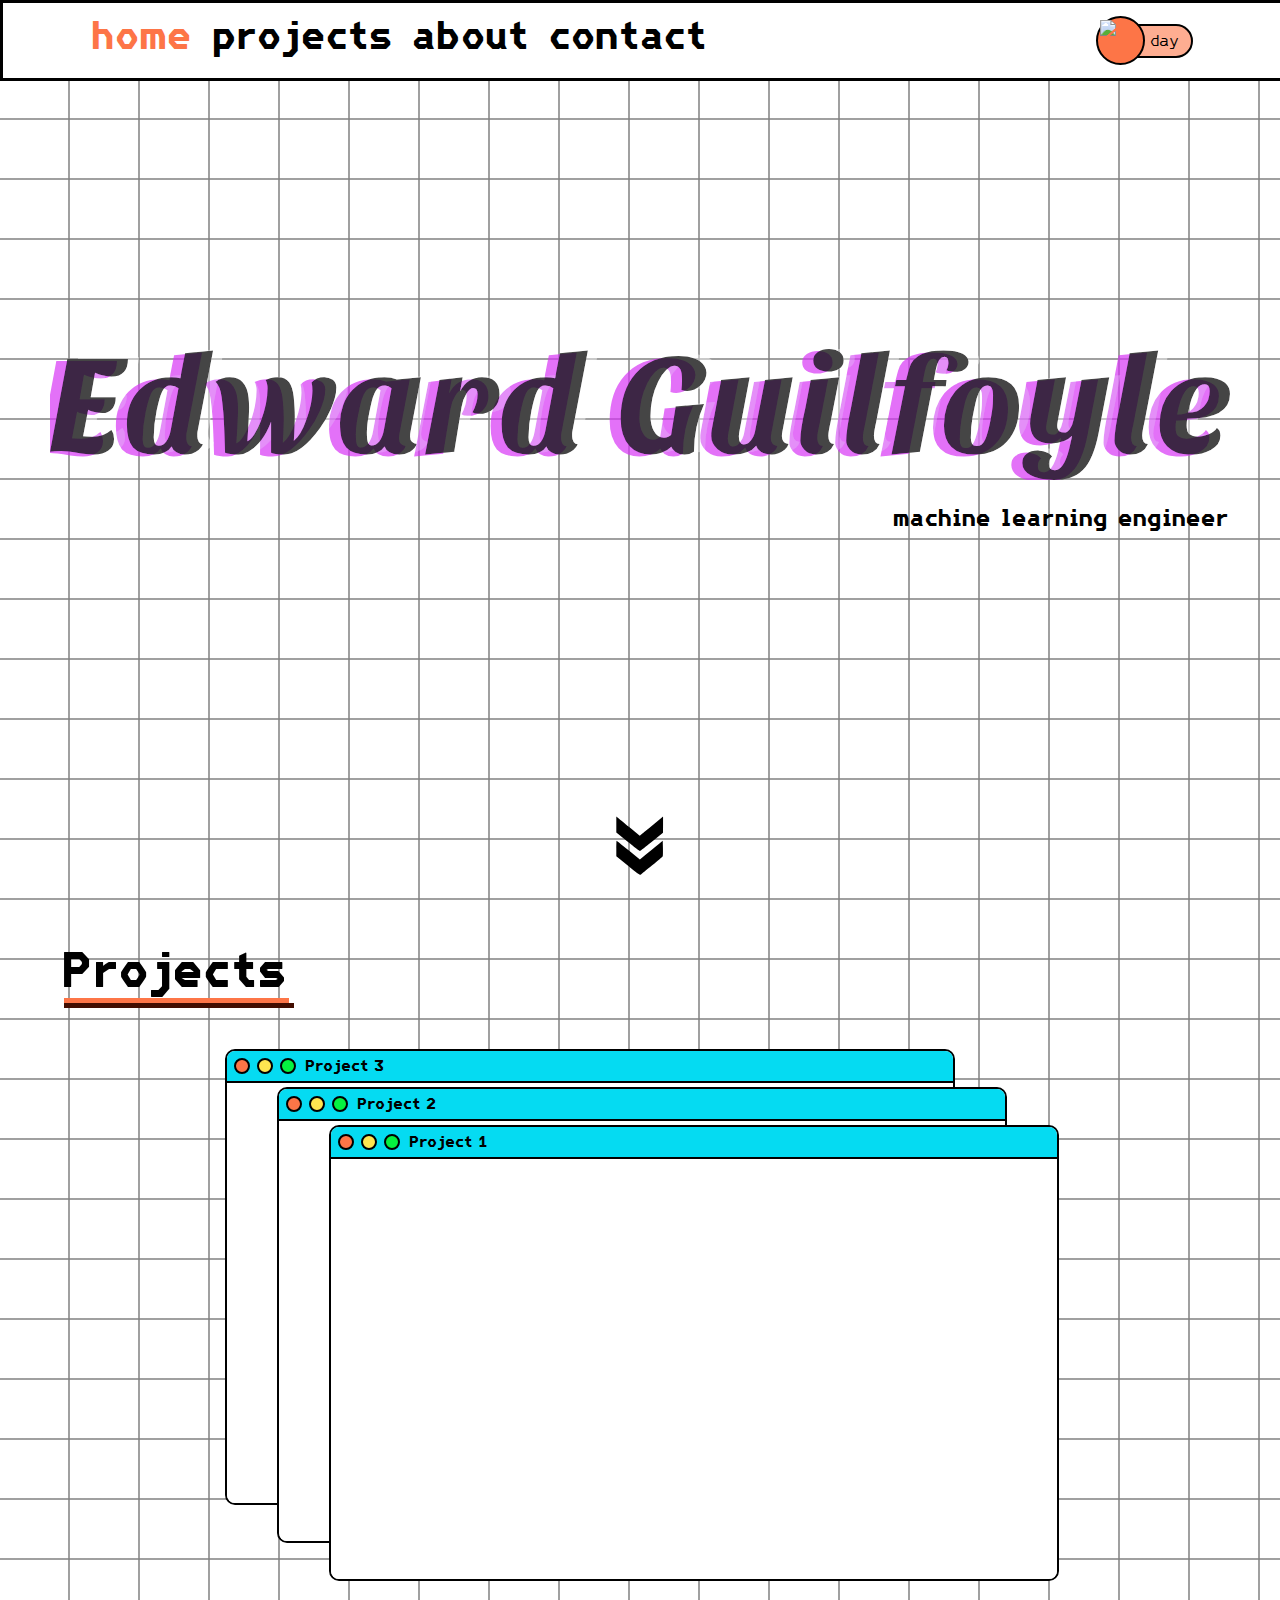
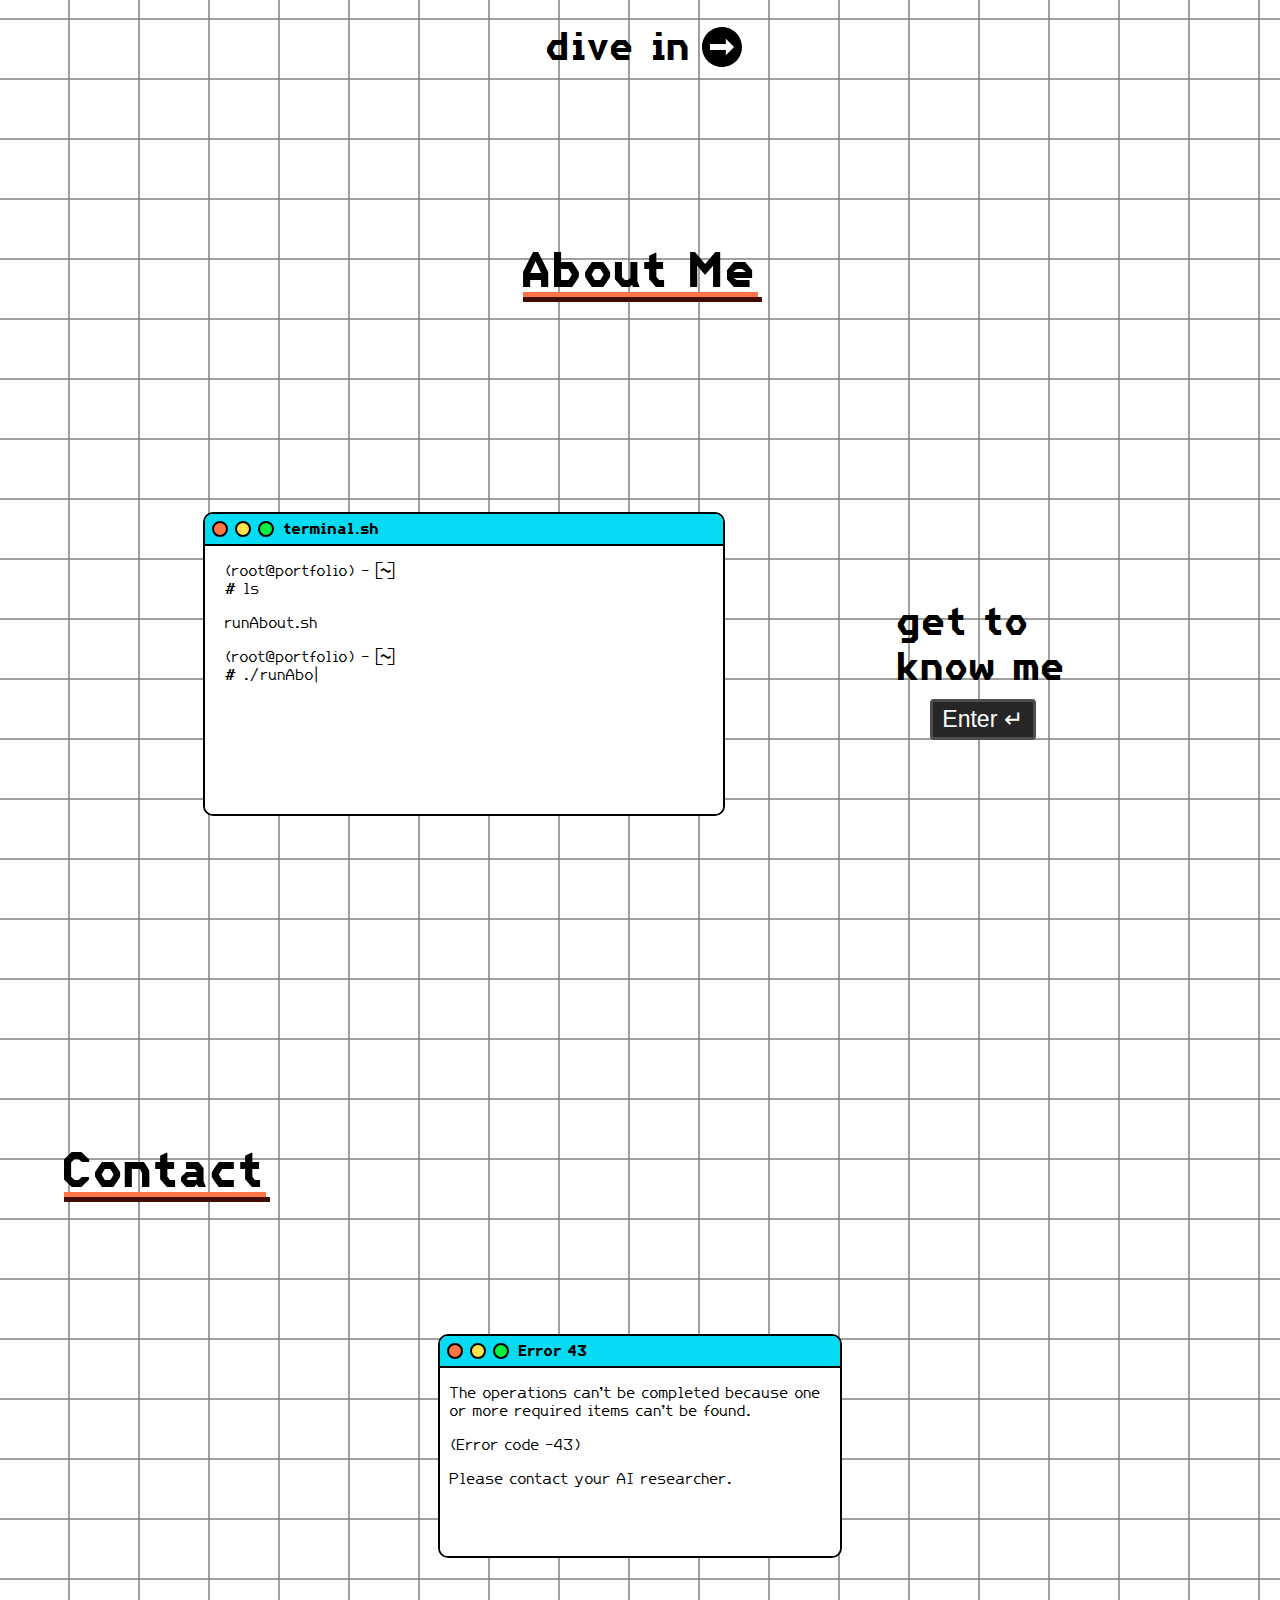
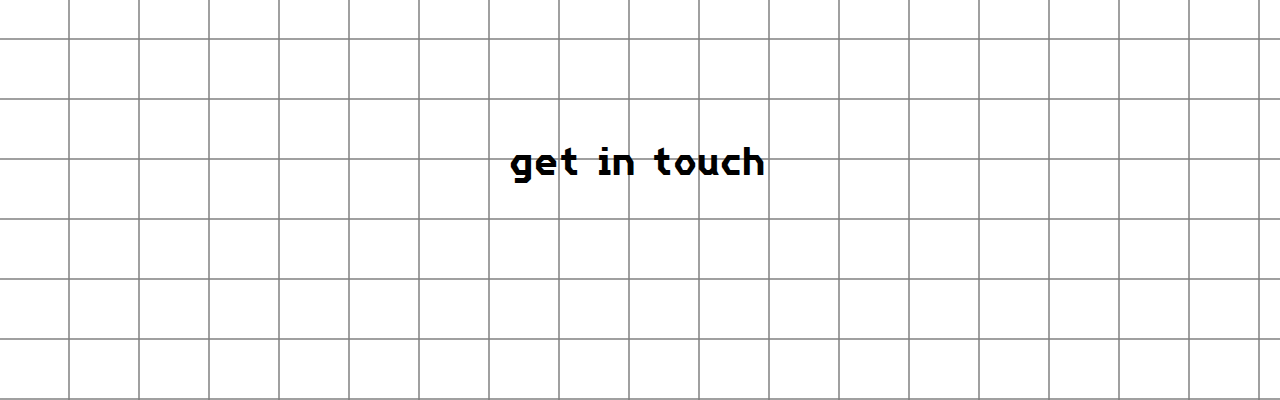
==== index.html @ 748ae781 "Large commit. Finished home page, including the projects, about and contact sections. Added JS scrip" ====
<!DOCTYPE html>
<html>
<head>
    <meta charset="utf-8">
    <title>Responsive Navbar</title>
    <link rel="stylesheet" href="css/style.css">
    <script src="js/script.js"></script> 
</head>
<body onload="passiveAnimations()">
    <!-- Navbar -->
    <nav>
        <div class="nav-fixed">
            <!-- Hamburger menu and hidden checkbox for toggling nav-links -->
            <input type="checkbox" id="nav-toggle" hidden>
            <label for="nav-toggle" class="burger">
                <span class="burger-line"></span>
                <span class="burger-line"></span>
                <span class="burger-line"></span>
            </label>
            <!-- Navigation links -->
            <div class="nav-links"> 
                <div>
                    <a class="nav-link active" href="index.html">home</a>
                    <div class="underline">
                        <div></div>
                        <div></div>
                    </div>
                </div>
                <div>
                    <a class="nav-link" href="projects.html">projects</a>
                    <div class="underline">
                        <div></div>
                        <div></div>
                    </div>
                </div>
                <div>
                    <a class="nav-link" href="about.html">about</a>
                    <div class="underline">
                        <div></div>
                        <div></div>
                    </div>
                </div>
                <div>
                    <a class="nav-link" href="contact.html">contact</a>
                    <div class="underline">
                        <div></div>
                        <div></div>
                    </div>
                </div>
            </div>
            <!-- Night mode button -->
            <div id="nav-nightmode">
                <div class="slider">
                    <div class="ball" onclick="slideBall()">
                        <img src="images/sun.png" width="40px"/>
                        <img class="hidden" src="images/moon.png" width="40px"/>
                    </div>
                    <div>
                        <p>day</p>
                    </div>
                  </div>
            </div>
        </div>
    </nav>
    <!-- Header -->
    <header class="vh100 flex v-center h-center">
        <div id="logo-slogan">
            <picture>
                <img src="images/edward-header.svg" />
            </picture>
            <h2>machine learning engineer</h2>
        </div>
        <div id="arrow-down">
            <svg version="1.0" xmlns="http://www.w3.org/2000/svg" width="75.000000pt" height="95.000000pt" viewBox="0 0 75.000000 95.000000"preserveAspectRatio="xMidYMid meet"> <g transform="translate(0.000000,95.000000) scale(0.100000,-0.100000)"
            fill="currentColor" stroke="none"> <path d="M0 816 l0 -126 181 -147 c100 -82 187 -148 194 -147 6 1 91 66 188 145 l176 144 1 128 0 128 -137 -114 c-76 -62 -159 -130 -185 -151 l-47 -37 -138 113 c-76 62 -159 131 -185 152 l-48 38 0 -126z"/> <path d="M0 437 l0 -123 186 -152 c165 -135 189 -151 203 -139 9 8 89 74 179 147 90 73 166 138 168 144 3 7 3 64 2 128 l-3 116 -81 -66 c-45 -37 -127 -104 -181 -149 l-100 -81 -183 149 c-100 82 -184 149 -186 149 -2 0 -4 -55 -4 -123z"/> </g>
            </svg>
        </div>
    </header>
    <!-- Main content -->
    <main>
        <section class="vh100 flex v-center h-center" id="home-projects">
            <div class="section-container">
                <div class="section-header">
                    <h2>Projects
                        <div class="underline">
                            <div></div>
                            <div></div>
                        </div>
                    </h2>
                </div>
                <div class="section-body">
                    <div class="windows-stacked">
                        <div class="mac-window" onclick="bringToFront(0)">
                            <div class="mac-header">
                                <div class="ball" onclick="closeWindow(event)"></div>
                                <div class="ball"></div>
                                <div class="ball"></div>
                                <p>Project 3</p>
                            </div>
                            <div class="mac-body">
                                
                            </div>
                        </div>
                        <div class="mac-window" onclick="bringToFront(1)">
                            <div class="mac-header">
                                <div class="ball" onclick="closeWindow(event)"></div>
                                <div class="ball"></div>
                                <div class="ball"></div>
                                <p>Project 2</p>
                            </div>
                            <div class="mac-body">
                                
                            </div>
                        </div>
                        <div class="mac-window" onclick="bringToFront(2)">
                            <div class="mac-header">
                                <div class="ball" onclick="closeWindow(event)"></div>
                                <div class="ball"></div>
                                <div class="ball"></div>
                                <p>Project 1</p>
                            </div>
                            <div class="mac-body">
                                
                            </div>
                        </div>
                    </div>
                    <a href="projects.html" class="plain-link">
                        <div class="text-button">
                            <h2>dive in</h2>
                            <svg fill="currentColor" version="1.1" id="Capa_1" xmlns="http://www.w3.org/2000/svg" xmlns:xlink="http://www.w3.org/1999/xlink" viewBox="0 0 93.934 93.934" xml:space="preserve"><g id="SVGRepo_bgCarrier" stroke-width="0"></g><g id="SVGRepo_tracerCarrier" stroke-linecap="round" stroke-linejoin="round"></g><g id="SVGRepo_iconCarrier"> <g> <path d="M46.967,0C21.029,0,0,21.028,0,46.967c0,25.939,21.029,46.967,46.967,46.967c25.939,0,46.967-21.027,46.967-46.967 C93.934,21.027,72.906,0,46.967,0z M55.953,66.295V54.3H18.652V39.634h37.303V27.639l19.326,19.328L55.953,66.295z"></path> </g> </g></svg>
                        </div>
                    </a>
                </div>
            </div>
        </section>
        <section class="vh100 flex v-center h-center" id="home-about">
            <div class="section-container">
                <div class="section-header">
                    <h2>About Me
                        <div class="underline">
                            <div></div>
                            <div></div>
                        </div>
                    </h2>
                </div>
                <div class="section-body">
                    <div class="mac-window">
                        <div class="mac-header">
                            <div class="ball"></div>
                            <div class="ball"></div>
                            <div class="ball"></div>
                            <p>terminal.sh</p>
                        </div>
                        <div class="mac-body">
                            <div>
                                <p>(root@portfolio) - [~]<br/># ls</p>
                                <p>runAbout.sh</p>
                                <p class="edit">(root@portfolio) - [~]<br/># ./runAbout.sh</p>
                            </div>
                        </div>
                    </div>
                    <a href="about.html" class="plain-link">
                    <div class="text-button">
                        <h2>get to <br/>know me</h2>
                        <div class="enter-button">
                            <p>Enter ↵</p> 
                        </div>
                    </div>
                    </a>
                </div>
            </div>
        </section>
        <section class="vh100 flex v-center h-center" id="home-contact">
            <div class="section-container">
                <div class="section-header">
                    <h2>Contact
                        <div class="underline">
                            <div></div>
                            <div></div>
                        </div>
                    </h2>
                </div>
                <div class="section-body">
                    <div class="mac-window">
                        <div class="mac-header">
                            <div class="ball"></div>
                            <div class="ball"></div>
                            <div class="ball"></div>
                            <p>Error 43</p>
                        </div>
                        <div class="mac-body">
                            <div>
                                <p>The operations can't be completed because one or more required items can't be found.</p>
                                <p>(Error code -43)</p>
                                <p>Please contact your AI researcher.</p>
                            </div>
                        </div>
                    </div>
                    <a href="contact.html" class="plain-link">
                        <div class="text-button">
                            <h2>get in touch</h2>
                        </div>
                    </a>
                </div>
            </div>
        </section>
    </main>
</body>
</html>
---- css/style.css ----
/* General styles */
@font-face {
    font-family: "lift-mono";
    src: url(fonts/lift_mono_regular.woff) format('woff');
    font-weight: normal;
}

@font-face {
    font-family: "lift-mono";
    src: url(fonts/lift_mono_bold.woff) format('woff');
    font-weight: bold;
}

@font-face {
    font-family: "lift-mono";
    src: url(fonts/lift_mono_light.woff) format('woff');
    font-weight: lighter;
}

:root {
    --primary-orange: #FD7547;
    --secondary-orange: #FEAD91;
    --primary-black: black;
    --primary-white: white;
    --primary-grey: #808080bf;
    --primary-purple: #420D00;

    --text-highlight: rgba(255, 255, 0, 0.639);
    --header-slogan: var(--primary-black);


}

body {
    background-color: var(--primary-white);
    color: var(--primary-black);
    font-family: "lift-mono", monospace;
    background-size: 70px 60px;
    background-image:
        linear-gradient(to left, var(--primary-grey) 2px, transparent 2px),
        linear-gradient(to top, var(--primary-grey) 2px, transparent 2px);
    margin: 0;
}

h1, a {
    font-weight: bold;
}

p {
    font-weight: normal;
}


/* Navbar styles */
nav {
    display: flex;
    align-items: center;
    position: fixed;
    padding: 5px 0px 5px 0px;
    top: 0;
    width: 100%;
    background-color: var(--primary-white);
    z-index: 999;
    border-style: solid;
    transition: top 0.8s ease-in-out;
}

.nav-fixed {
    display: flex;
    justify-content: space-between;
    align-items: center;
    width: 100%;
    max-width: 1200px;
    padding-right: 50px;
    padding-left: 50px;
    min-height: 65px;
    margin: 0 auto;
    box-sizing: border-box; /* Add this line */
}

.nav-links {
    display: flex;
    align-items: center;
}

nav a {
    text-decoration: none;
    font-size: 40px;
    color: var(--primary-black);
}

.nav-link:link {
    padding-right: 20px;
}

.nav-link.active {
    color: var(--primary-orange);
}

.underline {
    width: 0%;
    transition: all 0.4s ease-in-out;
}

.nav-link:hover + .underline {
    width: 80%;
}

.section-header .underline {
    width: 80%;
}

.underline :first-child {
    position: relative;
    top: -6px;
    width: 100%;
    background-color: var(--primary-orange);
    height: 5px;
}

.underline :last-child {
    position: relative;
    width: 102%;
    top: -6px;
    background-color: #420D00;
    height: 5px;
}

/* Hamburger menu styles */
.burger {
    display: none;
    cursor: pointer;
    width: 40px;
    height: 30px;
    position: relative;
}

.burger-line {
    position: absolute;
    border-radius: 4px;
    width: 100%;
    height: 5px;
    background-color: var(--primary-orange);
    transition: all 0.3s;
}

.burger-line:nth-child(1) {
    top: 0;
}

.burger-line:nth-child(2) {
    top: 50%;
    transform: translateY(-50%);
}

.burger-line:nth-child(3) {
    bottom: 0;
}

#nav-toggle:checked ~ .burger .burger-line:nth-child(1) {
    transform: translateY(14px) rotate(45deg);
}

#nav-toggle:checked ~ .burger .burger-line:nth-child(2) {
    opacity: 0;
}

#nav-toggle:checked ~ .burger .burger-line:nth-child(3) {
    transform: translateY(-10px) rotate(-45deg);
}


/* Night mode button */ 

.slider {
    display: flex;
    align-items: center;
    width: 90px;
    height: 30px;
    background-color: var(--secondary-orange);
    border-radius: 40px;
    position: relative;
    border: 2px solid var(--primary-black);
}

.slider p {
    padding-left: 50px;
    transition: all 0.3s ease-in-out;
}

.slider.nightmode p {
    padding-left: 5px;
}
  
.ball {
    width: 12px;
    height: 12px;
    border-radius: 50%;
    background-color: var(--primary-orange);
    border: 2px solid var(--primary-black);
}

.slider .ball {
    width: 45px;
    height: 45px;
    position: absolute;
    cursor: pointer;
    left: -5px;
    transition: all 0.3s ease-in-out;
}

.ball img {
    position: absolute;
    top: 2px;
    left: 2px;
    opacity: 1;
    transition: opacity .3s linear;
}

.ball img.hidden {
    opacity: 0;
}

/* Home Header styles */
header {
    position: relative;
}

header #logo-slogan {
    padding-left: 50px;
    padding-right: 50px;
    width: 100%;
    max-width: 1200px;
}

header #logo-slogan h2 {
    text-align: right;
    color: var(--header-slogan);
}

#arrow-down {
    position: absolute;
    bottom: 20px;
    left: 50%;
    transform: translateX(-50%);
}

#arrow-down svg {
    width: 75px; 
    height: 75px;
    color: var(--primary-black);
    transition: all 2s ease-in-out;
}

#arrow-down.grow svg {
    width: 60px; 
    height: 60px;
} 

/* Home Projects */

.section-container {
    display: flex;
    flex-direction: column;
    align-items: center;
    justify-content: flex-start;
    height: 100%;
    width: 90%;
    max-width: 1200px;  
}

.section-header {
    width: 100%;
}

.section-header .underline {
    width: 100%
}

#home-projects .underline div {
    top: 0px;
}

.section-header h2 {
    display: inline-block;
    font-size: 50px;
    color: var(--primary-black);
}

.section-body {
    display: flex;
    justify-content: center;
    align-items: center;
    width: 90%;
    height: 70%;
    max-width: 1200px;
}

#home-projects .section-body {
    flex-direction: column;
}

.windows-stacked {
    width: 100%;
    height: 100%;
}

.windows-stacked .mac-window {
    position: relative;
    opacity: 1;
}

.windows-stacked :nth-child(1) {
    z-index: 2;
    left: 10%
}

.windows-stacked :nth-child(2) {
    z-index: 3;
    top: -74%;
    left: 15%

}

.windows-stacked :nth-child(3) {
    z-index: 4;
    top: -148%;
    left: 20%
}

.mac-window {
    min-width: 250px;
    width: 70%;
    height: 80%;
    border: 2px solid var(--primary-black);
    border-radius: 10px;
    opacity: 1;
    display: flex;
    flex-direction: column;
}


.mac-header {
    display: flex;
    background-color: #05DBF2;
    border-bottom: 2px solid var(--primary-black);
    border-top-right-radius: 8px;
    border-top-left-radius: 8px;
    justify-content: start;
    align-items: center;
    height: 30px
}
  
.mac-header .ball {
    margin-left: 7px;
}

.mac-header .ball .cross {
    background-color: #FF6633;
}

.mac-header :nth-child(2) {
    background-color: #FEE550
}

.mac-header :nth-child(3) {
    background-color: #05F240;
}


.mac-header p {
    margin-left: 10px;
    font-weight: bold;
}
  
.mac-body {
    height: 100%;
    background-color: white;
    border-bottom-right-radius: 8px;
    border-bottom-left-radius: 8px;
}
  
/* Home About */
#home-about .section-header {
    text-align: center;
}

#home-about .section-body {
    justify-content: space-around;
}


#home-about .mac-window {
    width: 50%;
    min-width: 280px;
    max-height: 300px;
}

#home-about .mac-body > div {
    padding-left: 20px;
}

.text-button {
    position: relative;
    display: flex;
    flex-direction: column;
    justify-content: center;
    align-items: center;
}

.text-button::after {
    content: "";
    position: absolute;
    top: 0;
    left: 0;
    width: 0;
    height: 100%;
    background-image: linear-gradient(to right, var(--text-highlight), var(--text-highlight));
    transition: all .7s ease-in-out;
    z-index: -1;
}

.text-button:hover {
    cursor: pointer;
}
  

.text-button:hover::after  {
    width: 100%;
}
  

#home-projects .text-button {
    flex-direction: row;
}

#home-projects .text-button svg {
    width: 40px;
    height: 40px;
}

.enter-button {
    display: flex;
    font-family: 'Roboto', sans-serif;
    font-size: 23px;
    justify-content: center;
    align-items: center;
    width: 100px;
    height: 35px;
    color: var(--primary-white);
    background-color: #262626;
    border: 3px solid #4F4C4D;
    border-radius: 4px;
}

/* Home Contact */
#home-contact .section-header {
    text-align: left;
}

#home-contact .section-body {
    display: flex;
    flex-direction: column;
    justify-content: space-around;
}

#home-contact .mac-window {
    width: 50%;
    max-width: 400px;
    min-width: 280px;
    max-height: 220px;
}

#home-contact .mac-body {
    padding-left: 10px;
}

.section-body h2 {
    font-size: 40px;
    margin: 10px;
}

/* About Page */
#about {
    min-height: 80vh;
    margin-top: 81px;
}

#about .windows-stacked {
    display: flex;
    flex-direction: column;
    align-items: center;
    justify-content: center;
    position: relative;
}

#about-window {
    position: absolute;
    top: 0;
    min-height: fit-content;
    height: fit-content;
}

#about-window .mac-body {
    min-height: fit-content;
    padding: 10px;
}

#terminal-window {
    top: 5%;
    left: 0;
    position: absolute;
    max-height: 70%;
    max-width: 400px;
    min-width: 280px;
    max-height: 220px;
}

#about-quote {
    border: 2px solid var(--primary-black);
    text-align: left;

    margin-left: 10px;
    padding-left: 10px;
    padding-right: 10px;
}

#about-window .mac-body :first-child p {
    margin-left: 10px;
}


#terminal-window .mac-body {
    padding-left: 10px;
}


/* Utility classes */
.vh100 {
    height: 100vh;
}

.v-center {
    align-items: center;
}

.h-center {
    justify-content: center;
}

.flex {
    display: flex;
}

.hidden {
    opacity: 0;
}

.plain-link {
    text-decoration: none;
    color: inherit;
}

.row {
    display: flex;
    flex-direction: row;
    justify-content: center;
    align-items: center;
}

@media (max-width: 804px) {

    .nav-fixed {
        padding-left: 30px;
        padding-right: 30px;
    }

    .nav-links {
        display: flex;
        flex-direction: column;
        align-items: start;
        position: absolute;
        padding-left: 30px;
        top: 100%;
        left: -3px;
        width: 100%;
        background-color: var(--primary-white);
        z-index: 1000;
        box-sizing: border-box;
        max-height: 0; 
        overflow: hidden;
        transition: max-height .3s ease-in-out;
        border-left: 3px solid var(--primary-black);
        border-bottom: 3px solid var(--primary-black);
    }

    #about-window .row {
        flex-direction: column;
    }

    #about-window .mac-body :nth-child(2) {
        flex-direction: column-reverse;
    }

    .burger {
        display: flex;
        align-items: center;
    }

    #nav-toggle:checked ~ .nav-links {
        max-height: 240px;
    }

}


@media (max-width: 500px) {

    #terminal-window {
        opacity: 0;
    }

    #home-about .section-body {
      flex-direction: column;
    }    

    .third {
      flex-grow:0;
      flex-basis:50%;
    }

    .windows-stacked :nth-child(1) {
        left: 5%
    }
    
    .windows-stacked :nth-child(2) {
        left: 10%
    
    }
    
    .windows-stacked :nth-child(3) {
        left: 15%
    }
    
}

@media (max-width: 350px) {

    .nav-fixed {
        padding-left: 5px;
        padding-right: 5px;
    }

    .nav-links {
        padding-left: 5px;
    }

    .windows-stacked :nth-child(1) {
        left: 0%
    }
    
    .windows-stacked :nth-child(2) {
        left: 3%
    
    }
    
    .windows-stacked :nth-child(3) {
        left: 5%
    }
}
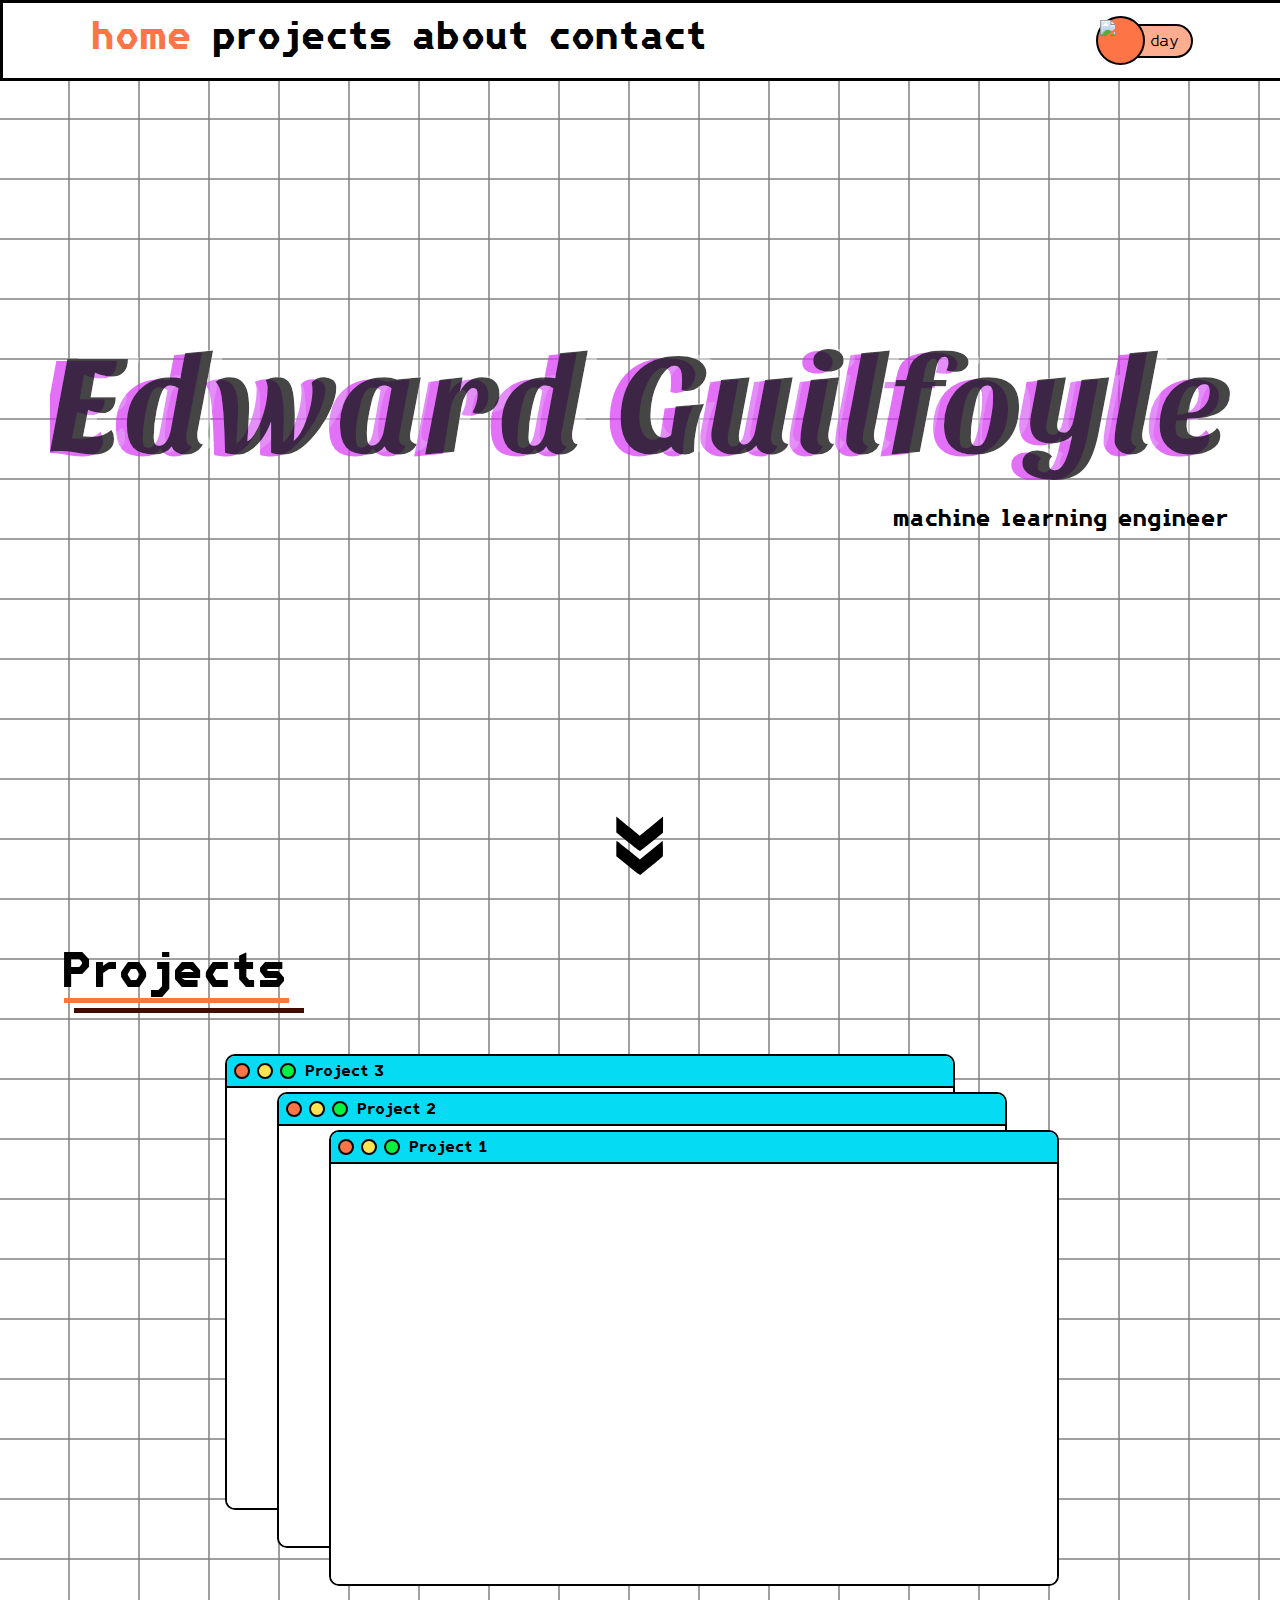
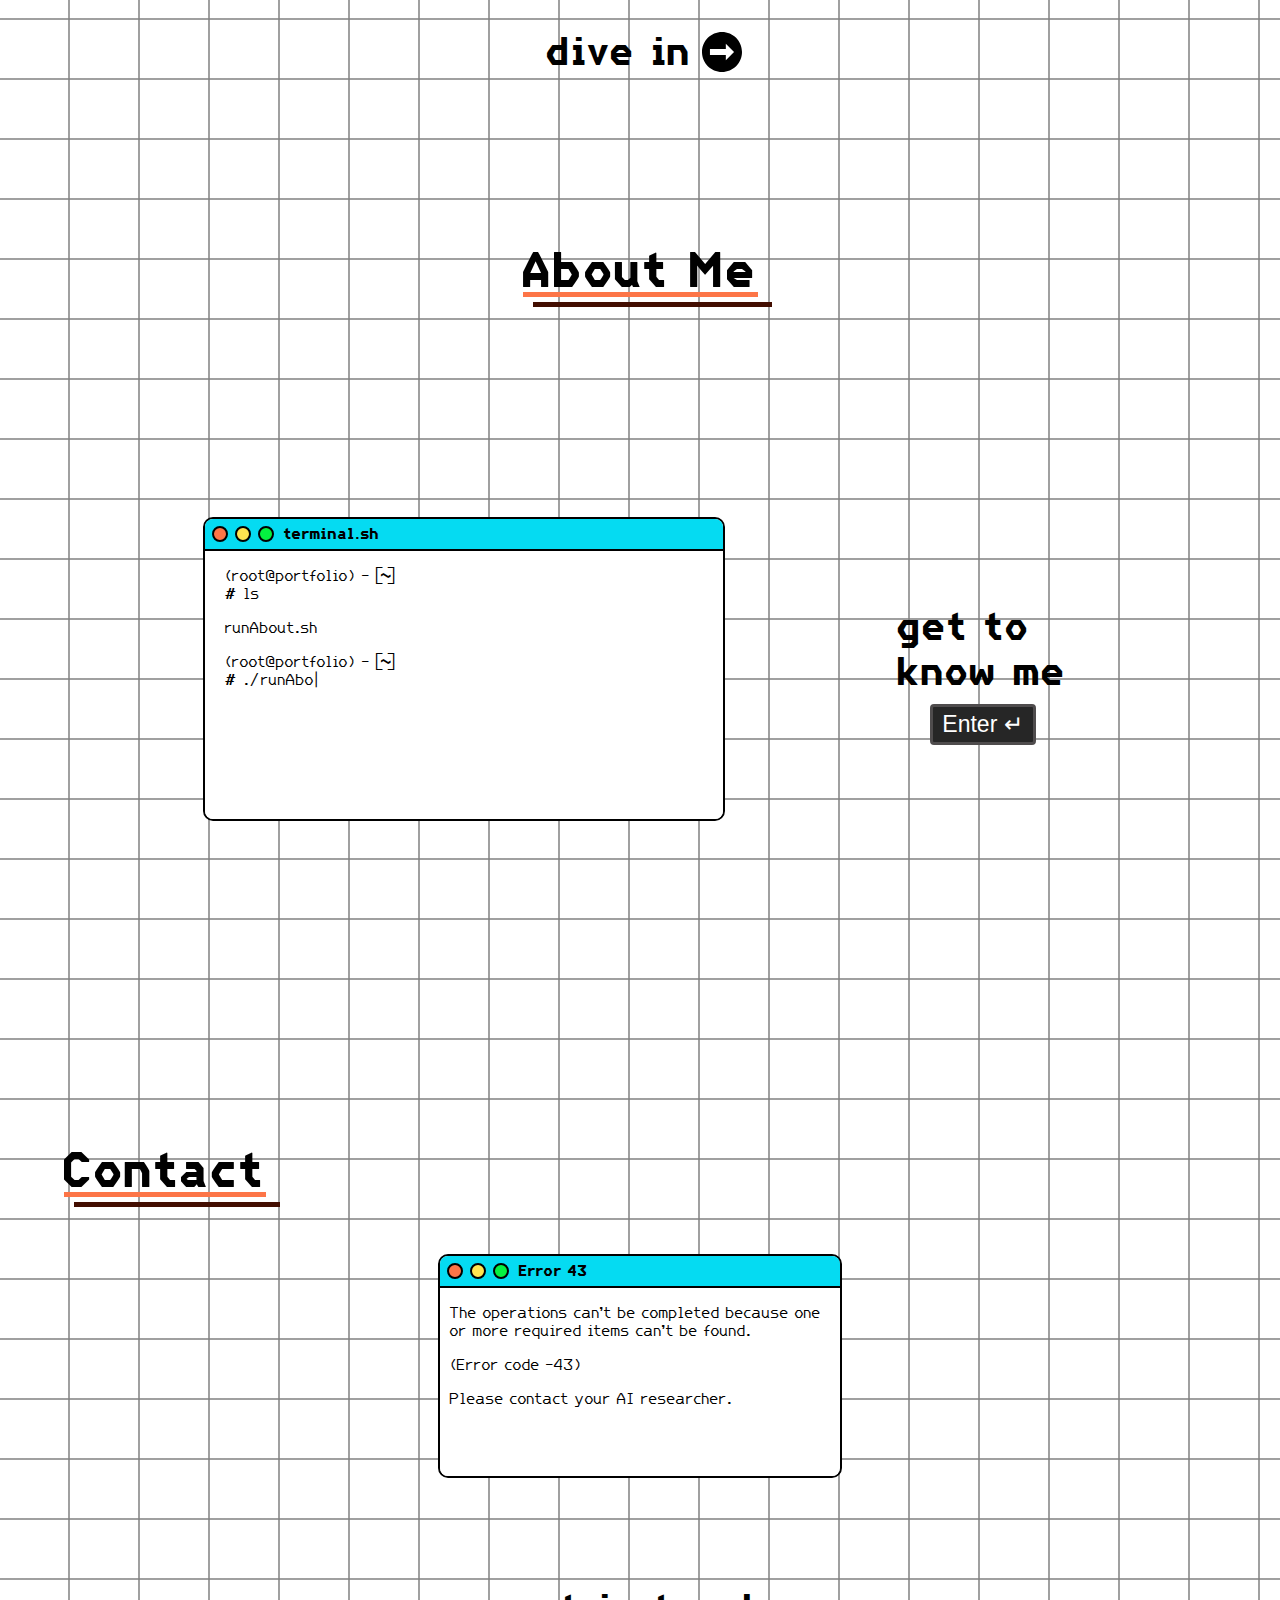
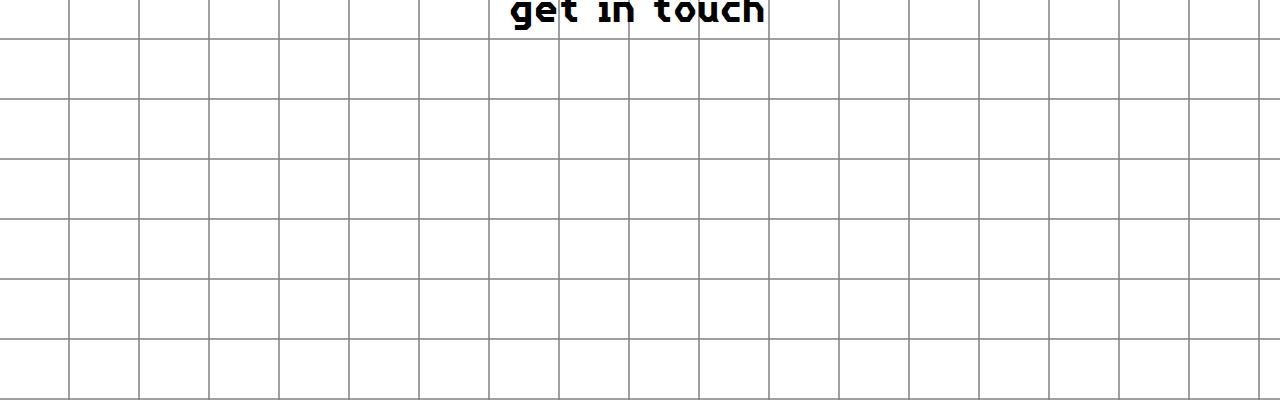
==== commit 0d86f3c2: "Started working on Projects page, added three projects and it's content. Fixed styling issue on scre" ====
--- a/index.html
+++ b/index.html
@@ -63,7 +63,7 @@
         </div>
     </nav>
     <!-- Header -->
-    <header class="vh100 flex v-center h-center">
+    <header>
         <div id="logo-slogan">
             <picture>
                 <img src="images/edward-header.svg" />
@@ -78,7 +78,7 @@
     </header>
     <!-- Main content -->
     <main>
-        <section class="vh100 flex v-center h-center" id="home-projects">
+        <section id="home-projects">
             <div class="section-container">
                 <div class="section-header">
                     <h2>Projects
@@ -133,7 +133,7 @@
                 </div>
             </div>
         </section>
-        <section class="vh100 flex v-center h-center" id="home-about">
+        <section id="home-about">
             <div class="section-container">
                 <div class="section-header">
                     <h2>About Me
@@ -170,7 +170,7 @@
                 </div>
             </div>
         </section>
-        <section class="vh100 flex v-center h-center" id="home-contact">
+        <section id="home-contact">
             <div class="section-container">
                 <div class="section-header">
                     <h2>Contact
--- a/css/style.css
+++ b/css/style.css
@@ -27,8 +27,6 @@
 
     --text-highlight: rgba(255, 255, 0, 0.639);
     --header-slogan: var(--primary-black);
-
-
 }
 
 body {
@@ -195,6 +193,8 @@
 .ball {
     width: 12px;
     height: 12px;
+    min-width: 12px;
+    min-height: 12px;
     border-radius: 50%;
     background-color: var(--primary-orange);
     border: 2px solid var(--primary-black);
@@ -223,6 +223,10 @@
 
 /* Home Header styles */
 header {
+    display: flex;
+    justify-content: center;
+    align-items: center;
+    height: 100vh;
     position: relative;
 }
 
@@ -258,6 +262,12 @@
 } 
 
 /* Home Projects */
+#home-projects {
+    display: flex;
+    justify-content: center;
+    align-items: center;
+    height: 100vh;
+}
 
 .section-container {
     display: flex;
@@ -277,7 +287,12 @@
     width: 100%
 }
 
-#home-projects .underline div {
+.section-header .underline :last-child {
+    left: 10px;
+    margin-top: 5px;
+}
+
+#home-projects .underline div, #projects .underline .div {
     top: 0px;
 }
 
@@ -381,12 +396,21 @@
 }
   
 /* Home About */
+#home-about {
+    display: flex;
+    justify-content: center;
+    align-items: center;
+    height: 100vh;
+    min-height: 450px;
+}
+
 #home-about .section-header {
     text-align: center;
 }
 
 #home-about .section-body {
     justify-content: space-around;
+    min-height: 300px;
 }
 
 
@@ -454,6 +478,14 @@
 }
 
 /* Home Contact */
+#home-contact {
+    display: flex;
+    justify-content: center;
+    align-items: center;
+    height: 100vh;
+    min-height: 450px;
+}
+
 #home-contact .section-header {
     text-align: left;
 }
@@ -461,7 +493,9 @@
 #home-contact .section-body {
     display: flex;
     flex-direction: column;
-    justify-content: space-around;
+    justify-content: space-between;
+    height: 43%;
+    min-height: 300px;
 }
 
 #home-contact .mac-window {
@@ -480,10 +514,120 @@
     margin: 10px;
 }
 
+/* Projects Page */
+#projects {
+    display: flex;
+    justify-content: center;
+    align-items: center;
+    margin-top: 80px;
+    height: fit-content;
+}
+
+#projects .section-container {
+    height: fit-content
+}
+
+.project-card {
+    border: 2px solid var(--primary-black);
+    border-radius: 10px;
+    width: 120px;
+    height: 140px;
+    margin: 8px;
+    padding-top: 16px;
+    position: relative;
+    display: flex;
+    flex-direction: column;
+    justify-content: space-around;
+    align-items: center;
+    text-align: center;
+}
+
+#projects .mac-window {
+    position: relative;
+    width: fit-content;
+    min-height: 300px;
+    height: fit-content;
+}
+
+#projects .mac-body {
+    min-height: 320px;
+}
+
+#projects .mac-body {
+    display: flex;
+    flex-direction: column;
+    justify-content: space-around;
+}
+
+#projects .mac-body > div {
+    display: flex;
+    justify-content: space-around;
+}
+
+#projects .row p {
+    max-width: 400px;
+}
+
+#about .mac-body .row {
+    display: flex;
+    flex-direction: row;
+    justify-content: center;
+    align-items: center;
+    flex-wrap: nowrap;
+}
+
+#projects .underline {
+    margin-top: 6px;
+}
+
+#projects .mac-body > div p, #projects .mac-body > div img {
+    margin: 10px;
+}
+
+#project-cards {
+    display: flex;
+    flex-wrap: wrap;
+    justify-content: center;
+    align-items: center;
+    
+}
+
+.card-number {
+    position: absolute;
+    top: -15px;
+    left: 43px;
+    width: 25px;
+    height: 25px;
+    border: 2px solid var(--primary-black);
+    background-color: #6CE5E8;
+    text-align: center;
+    display: flex;
+    justify-content: center;
+    align-items: center;
+}
+
+#projects .hidden {
+    display: none;
+}
+
+#projects .mac-body {
+    background: linear-gradient(120deg, #9DDFED, #FACDEA);
+}
+
 /* About Page */
 #about {
+    display: flex;
+    justify-content: center;
+    align-items: center;
+    min-height: 450px;
     min-height: 80vh;
+    height: 85vh;
     margin-top: 81px;
+}
+
+#about .section-header {
+    display: flex;
+    justify-content: center;
 }
 
 #about .windows-stacked {
@@ -504,6 +648,7 @@
 #about-window .mac-body {
     min-height: fit-content;
     padding: 10px;
+    background: linear-gradient(120deg, #9DDFED, #FACDEA);
 }
 
 #terminal-window {
@@ -534,6 +679,124 @@
     padding-left: 10px;
 }
 
+.row {
+    flex-wrap: nowrap;
+}
+
+/* Contact Page */
+#contact .section-header {
+    display: flex;
+    justify-content: center;
+}
+
+#contact {
+    min-height: 700px;
+    height: 85vh;
+    margin-top: 81px;
+    display: flex;
+    justify-content: center;
+    align-items: center;
+}
+
+#contact .section-header {
+    margin-bottom: 50px;
+    max-height: 90px;
+}
+
+#contact .section-container {
+    min-height: 600px;
+}
+
+#contact-window {
+    max-height: 390px;
+    max-width: 700px;;
+}
+
+#contact-window .mac-body {
+    display: flex;
+    flex-direction: column;
+    justify-content: center;
+    align-items: center;
+}
+
+#contact-window form {
+    display: flex;
+    flex-direction: column;
+    justify-content: space-evenly;
+    width: 80%;
+    height: 80%
+}
+
+#contact-window form label {
+    margin-left: 3px;
+}
+
+#contact-window form input {
+    width: 100%;
+    height: 25px;
+    margin-top: 2px;
+    margin-bottom: 10px;
+    border: 2px solid var(--primary-black);
+    background-color: var(--secondary-orange);
+    border-radius: 7px;
+}
+
+#contact-window form textarea {
+    resize: none;
+    width: 100%;
+    height: 60px;
+    margin-bottom: 10px;
+    margin-top: 2px;
+    border: 2px solid var(--primary-black);
+    background-color: var(--secondary-orange);
+    border-radius: 7px;
+}
+
+#contact-window form button {
+    height: 25px;
+    margin-top: 2px;
+    margin-bottom: 10px;
+    border: 2px solid var(--primary-black);
+    background-color: var(--secondary-orange);
+    border-radius: 7px;
+}
+
+#contact-window form button:hover {
+    cursor: pointer;
+    background-color: var(--primary-orange);
+}
+
+#contact-window  {
+    background-color: red;
+}
+
+#socials-window {
+    max-width: 100px;
+    max-height: 200px;
+    margin-left: 30px;
+}
+
+#socials-window .mac-body {
+    display: flex;
+    flex-direction: column;
+    justify-content: space-around;
+    align-items: center;
+}
+
+#socials-window .mac-body a:hover svg {
+    color: grey;
+}
+
+#socials-window .mac-body svg {
+    color: black;
+    width: 200px;
+} 
+
+
+#contact .section-body {
+    justify-content: space-between;
+}
+
 
 /* Utility classes */
 .vh100 {
@@ -566,6 +829,15 @@
     flex-direction: row;
     justify-content: center;
     align-items: center;
+    flex-wrap: wrap;
+}
+
+.row-reverse {
+    display: flex;
+    flex-direction: row;
+    justify-content: center;
+    align-items: center;
+    flex-wrap: wrap-reverse;
 }
 
 @media (max-width: 804px) {
@@ -594,7 +866,7 @@
         border-bottom: 3px solid var(--primary-black);
     }
 
-    #about-window .row {
+    #about .mac-body .row {
         flex-direction: column;
     }
 
@@ -611,10 +883,27 @@
         max-height: 240px;
     }
 
+    #contact .section-body {
+        flex-direction: column;
+    }
+
+    #contact #socials-window {
+        margin-left: 0;
+        margin-top: 30px;
+    }
+
+    #contact-window .mac-body {
+        padding-top: 10px;
+    }
+
 }
 
 
 @media (max-width: 500px) {
+
+    #project-3 .mac-body :last-child img {
+        width: 80px;
+    }
 
     #terminal-window {
         opacity: 0;
@@ -632,7 +921,7 @@
     .windows-stacked :nth-child(1) {
         left: 5%
     }
-    
+
     .windows-stacked :nth-child(2) {
         left: 10%
     
@@ -641,10 +930,23 @@
     .windows-stacked :nth-child(3) {
         left: 15%
     }
+
+    #about .section-body {
+        width: 100%;
+    }
     
 }
 
 @media (max-width: 350px) {
+
+    .project-card {
+        margin: 0px;
+        margin-top: 15px;
+    }
+
+    .section-body {
+        width: 100%;
+    }
 
     .nav-fixed {
         padding-left: 5px;
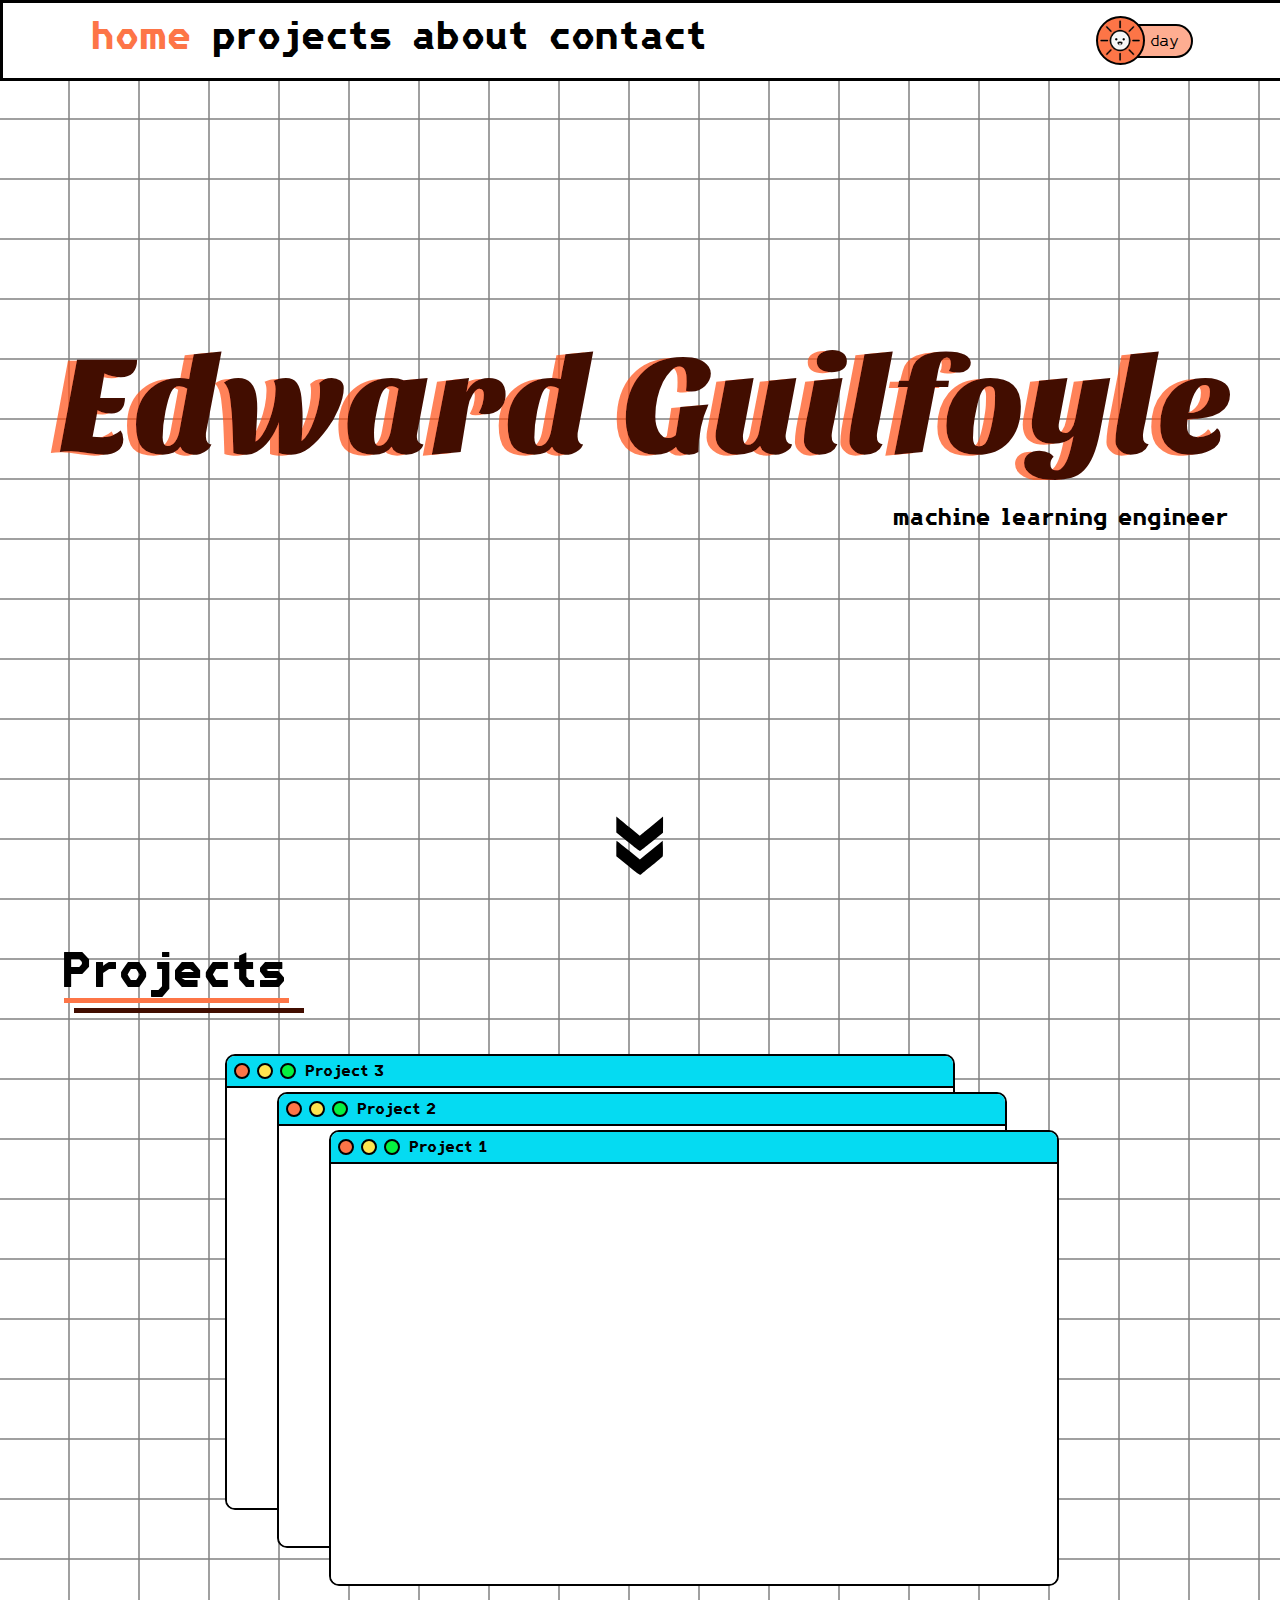
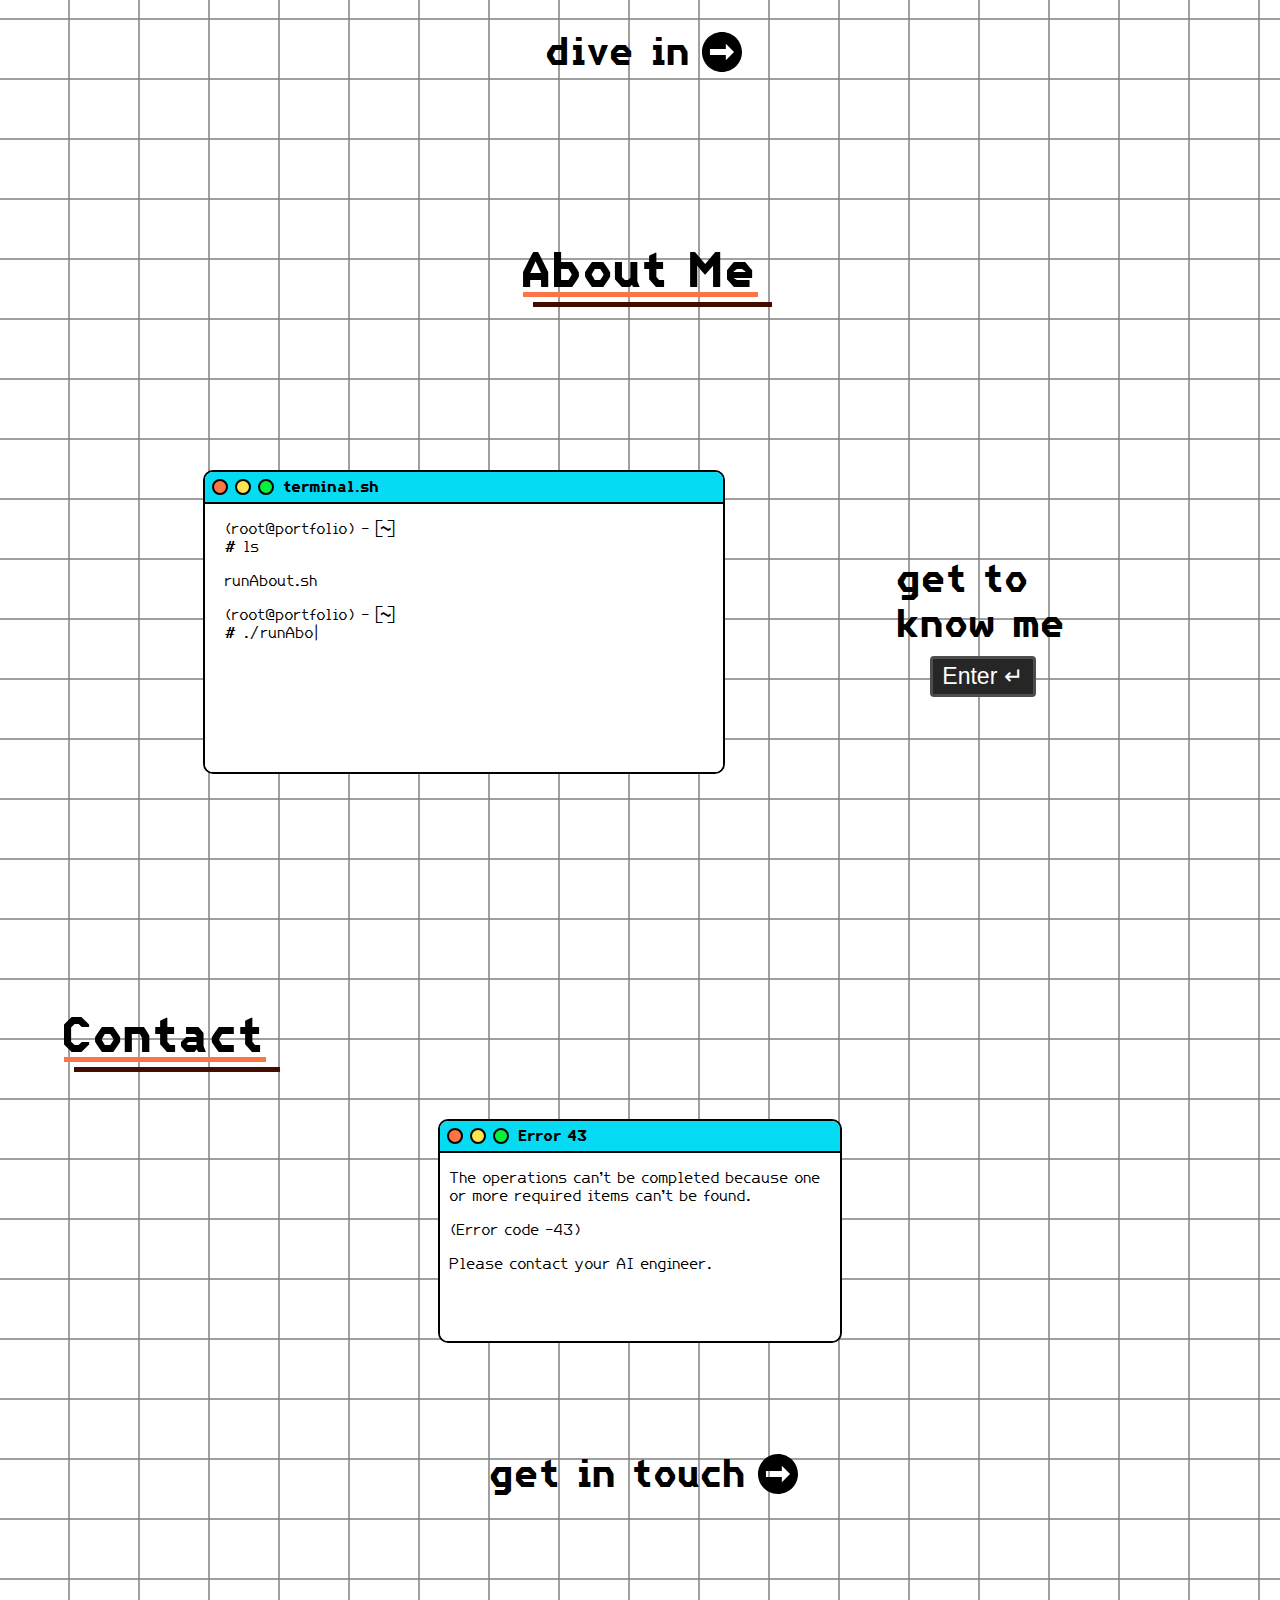
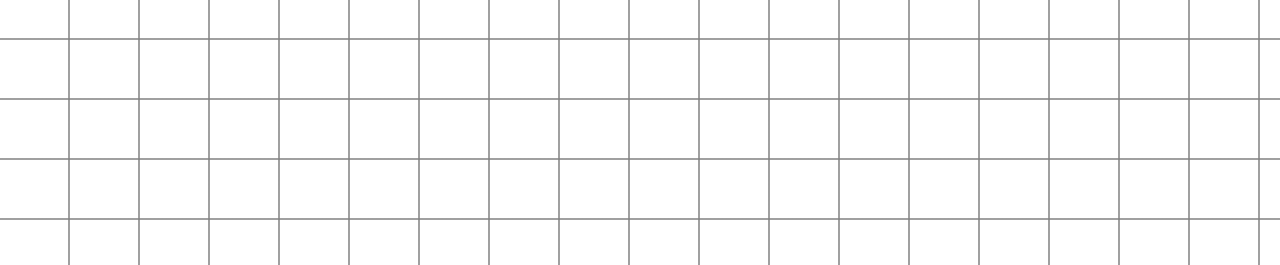
==== commit 8e19a203: "Finished website implementation. Added comments throughout, cleaned up JS code, added alt tags to al" ====
--- a/index.html
+++ b/index.html
@@ -2,7 +2,7 @@
 <html>
 <head>
     <meta charset="utf-8">
-    <title>Responsive Navbar</title>
+    <title>Edward Portfolio | Home</title>
     <link rel="stylesheet" href="css/style.css">
     <script src="js/script.js"></script> 
 </head>
@@ -52,8 +52,8 @@
             <div id="nav-nightmode">
                 <div class="slider">
                     <div class="ball" onclick="slideBall()">
-                        <img src="images/sun.png" width="40px"/>
-                        <img class="hidden" src="images/moon.png" width="40px"/>
+                        <img src="images/sun.png" width="40px" alt="sun"/>
+                        <img class="hidden" src="images/moon.png" width="40px" alt="moon"/>
                     </div>
                     <div>
                         <p>day</p>
@@ -65,13 +65,14 @@
     <!-- Header -->
     <header>
         <div id="logo-slogan">
-            <picture>
-                <img src="images/edward-header.svg" />
-            </picture>
+            <img src="images/eg.svg" alt="edward guilfoyle text"/>
+            <img src="images/eg-stacked.png" alt="edward guilfoyle text"/>
+            <img class="preload" src="images/eg-night.svg" alt="edward guilfoyle text"/>
+            <img class="preload" src="images/eg-stacked-night.png" alt="edward guilfoyle text"/>
             <h2>machine learning engineer</h2>
         </div>
         <div id="arrow-down">
-            <svg version="1.0" xmlns="http://www.w3.org/2000/svg" width="75.000000pt" height="95.000000pt" viewBox="0 0 75.000000 95.000000"preserveAspectRatio="xMidYMid meet"> <g transform="translate(0.000000,95.000000) scale(0.100000,-0.100000)"
+            <svg version="1.0" alt="down arrow" xmlns="http://www.w3.org/2000/svg" width="75.000000pt" height="95.000000pt" viewBox="0 0 75.000000 95.000000"preserveAspectRatio="xMidYMid meet"> <g transform="translate(0.000000,95.000000) scale(0.100000,-0.100000)"
             fill="currentColor" stroke="none"> <path d="M0 816 l0 -126 181 -147 c100 -82 187 -148 194 -147 6 1 91 66 188 145 l176 144 1 128 0 128 -137 -114 c-76 -62 -159 -130 -185 -151 l-47 -37 -138 113 c-76 62 -159 131 -185 152 l-48 38 0 -126z"/> <path d="M0 437 l0 -123 186 -152 c165 -135 189 -151 203 -139 9 8 89 74 179 147 90 73 166 138 168 144 3 7 3 64 2 128 l-3 116 -81 -66 c-45 -37 -127 -104 -181 -149 l-100 -81 -183 149 c-100 82 -184 149 -186 149 -2 0 -4 -55 -4 -123z"/> </g>
             </svg>
         </div>
@@ -120,14 +121,13 @@
                                 <p>Project 1</p>
                             </div>
                             <div class="mac-body">
-                                
                             </div>
                         </div>
                     </div>
                     <a href="projects.html" class="plain-link">
                         <div class="text-button">
                             <h2>dive in</h2>
-                            <svg fill="currentColor" version="1.1" id="Capa_1" xmlns="http://www.w3.org/2000/svg" xmlns:xlink="http://www.w3.org/1999/xlink" viewBox="0 0 93.934 93.934" xml:space="preserve"><g id="SVGRepo_bgCarrier" stroke-width="0"></g><g id="SVGRepo_tracerCarrier" stroke-linecap="round" stroke-linejoin="round"></g><g id="SVGRepo_iconCarrier"> <g> <path d="M46.967,0C21.029,0,0,21.028,0,46.967c0,25.939,21.029,46.967,46.967,46.967c25.939,0,46.967-21.027,46.967-46.967 C93.934,21.027,72.906,0,46.967,0z M55.953,66.295V54.3H18.652V39.634h37.303V27.639l19.326,19.328L55.953,66.295z"></path> </g> </g></svg>
+                            <svg alt="arrow circled" fill="currentColor" version="1.1" id="Capa_1" xmlns="http://www.w3.org/2000/svg" xmlns:xlink="http://www.w3.org/1999/xlink" viewBox="0 0 93.934 93.934" xml:space="preserve"><g id="SVGRepo_bgCarrier" stroke-width="0"></g><g id="SVGRepo_tracerCarrier" stroke-linecap="round" stroke-linejoin="round"></g><g id="SVGRepo_iconCarrier"> <g> <path d="M46.967,0C21.029,0,0,21.028,0,46.967c0,25.939,21.029,46.967,46.967,46.967c25.939,0,46.967-21.027,46.967-46.967 C93.934,21.027,72.906,0,46.967,0z M55.953,66.295V54.3H18.652V39.634h37.303V27.639l19.326,19.328L55.953,66.295z"></path> </g> </g></svg>
                         </div>
                     </a>
                 </div>
@@ -192,13 +192,14 @@
                             <div>
                                 <p>The operations can't be completed because one or more required items can't be found.</p>
                                 <p>(Error code -43)</p>
-                                <p>Please contact your AI researcher.</p>
+                                <p>Please contact your AI engineer.</p>
                             </div>
                         </div>
                     </div>
                     <a href="contact.html" class="plain-link">
                         <div class="text-button">
                             <h2>get in touch</h2>
+                            <svg alt="arrow circled" fill="currentColor" version="1.1" id="Capa_1" xmlns="http://www.w3.org/2000/svg" xmlns:xlink="http://www.w3.org/1999/xlink" viewBox="0 0 93.934 93.934" xml:space="preserve"><g id="SVGRepo_bgCarrier" stroke-width="0"></g><g id="SVGRepo_tracerCarrier" stroke-linecap="round" stroke-linejoin="round"></g><g id="SVGRepo_iconCarrier"> <g> <path d="M46.967,0C21.029,0,0,21.028,0,46.967c0,25.939,21.029,46.967,46.967,46.967c25.939,0,46.967-21.027,46.967-46.967 C93.934,21.027,72.906,0,46.967,0z M55.953,66.295V54.3H18.652V39.634h37.303V27.639l19.326,19.328L55.953,66.295z"></path> </g> </g></svg>
                         </div>
                     </a>
                 </div>
--- a/css/style.css
+++ b/css/style.css
@@ -18,6 +18,7 @@
 }
 
 :root {
+    /* Setup the color scheme for lightmode */
     --primary-orange: #FD7547;
     --secondary-orange: #FEAD91;
     --primary-black: black;
@@ -25,9 +26,71 @@
     --primary-grey: #808080bf;
     --primary-purple: #420D00;
 
+    --active-link: var(--primary-orange);
+    --slider-ball: var(--primary-orange);
+    --mac-close: var(--primary-orange);
+
+    --mac-expand: #FEE550;
+    --mac-minimize: #05F240;
+    --mac-window: white;
+    --mac-header: #05DBF2;
+
+    --mac-focused-window-from: #9DDFED;
+    --mac-focused-window-to: #FACDEA;
+
+    --projects-selection : var(--primary-orange);
+
+    --enter-button: #262626;
+    --enter-button-border: #4F4C4D;
+    --enter-button-text: var(--primary-white);
+
+    --socials-hover: var(--primary-orange);
+    --socials-color: var(--primary-black);
+
+    --input-text: var(--primary-black);
+
     --text-highlight: rgba(255, 255, 0, 0.639);
+    --underline-secondary: #420D00;
+    --underline-primary: var(--primary-orange);
     --header-slogan: var(--primary-black);
 }
+
+:root.night {
+    /* Setup the color scheme for darkmode */
+    --primary-orange: #800080;
+    --secondary-orange: transparent;
+    --primary-black: #800080;
+    --primary-white: black;
+    --primary-grey: rgba(128, 0, 128, 0.623);
+    --primary-purple: #0e3807;
+
+    --active-link: #cf07cf;
+
+    --mac-close: transparent;
+    --mac-expand: transparent;
+    --mac-minimize: transparent;
+    --mac-window: rgba(0, 0, 0, 0.404);
+    --mac-header: rgba(0, 0, 0, 0.404);
+
+    --mac-focused-window-from: rgba(0, 0, 0, 0.493);
+    --mac-focused-window-to: rgba(0, 0, 0, 0.493);
+
+    --projects-selection: #a513a583;
+
+    --enter-button: transparent;
+    --enter-button-border: #800080;
+    --enter-button-text: #800080;
+
+    --socials-hover: #cf07cf;
+
+    --input-text: #cf07cf;
+
+    --text-highlight: #d101d150;
+    --underline-secondary: #5711fc;
+    --underline-primary: var(--primary-orange);
+    --header-slogan: var(--primary-black);
+}
+
 
 body {
     background-color: var(--primary-white);
@@ -40,6 +103,7 @@
     margin: 0;
 }
 
+
 h1, a {
     font-weight: bold;
 }
@@ -73,7 +137,7 @@
     padding-left: 50px;
     min-height: 65px;
     margin: 0 auto;
-    box-sizing: border-box; /* Add this line */
+    box-sizing: border-box;
 }
 
 .nav-links {
@@ -92,7 +156,7 @@
 }
 
 .nav-link.active {
-    color: var(--primary-orange);
+    color: var(--active-link);
 }
 
 .underline {
@@ -112,7 +176,7 @@
     position: relative;
     top: -6px;
     width: 100%;
-    background-color: var(--primary-orange);
+    background-color: var(--underline-primary);
     height: 5px;
 }
 
@@ -120,7 +184,7 @@
     position: relative;
     width: 102%;
     top: -6px;
-    background-color: #420D00;
+    background-color: var(--underline-secondary);
     height: 5px;
 }
 
@@ -168,7 +232,7 @@
 }
 
 
-/* Night mode button */ 
+/* Night mode button styles */ 
 
 .slider {
     display: flex;
@@ -196,7 +260,7 @@
     min-width: 12px;
     min-height: 12px;
     border-radius: 50%;
-    background-color: var(--primary-orange);
+    background-color: var(--slider-ball);
     border: 2px solid var(--primary-black);
 }
 
@@ -209,7 +273,8 @@
     transition: all 0.3s ease-in-out;
 }
 
-.ball img {
+
+.ball svg, .ball img {
     position: absolute;
     top: 2px;
     left: 2px;
@@ -217,6 +282,10 @@
     transition: opacity .3s linear;
 }
 
+.ball:hover :nth-child(1) {
+    content: url('/images/sun-hover.png');
+}
+
 .ball img.hidden {
     opacity: 0;
 }
@@ -242,6 +311,24 @@
     color: var(--header-slogan);
 }
 
+:root.night header #logo-slogan :first-child {
+    width: 100%;
+    content: url('/images/eg-night.svg');
+}
+
+:root.night header #logo-slogan :nth-child(2) {
+    width: 100%;
+    content: url('/images/eg-stacked-night.png');
+}
+
+header #logo-slogan img {
+    width: auto;
+}
+
+header #logo-slogan :nth-child(2) {
+    display: none;
+}
+
 #arrow-down {
     position: absolute;
     bottom: 20px;
@@ -294,6 +381,13 @@
 
 #home-projects .underline div, #projects .underline .div {
     top: 0px;
+}
+
+#home-projects .mac-body {
+    display: flex;
+    justify-content: center;
+    align-items: center;
+    text-align: center;
 }
 
 .section-header h2 {
@@ -357,7 +451,7 @@
 
 .mac-header {
     display: flex;
-    background-color: #05DBF2;
+    background-color: var(--mac-header);
     border-bottom: 2px solid var(--primary-black);
     border-top-right-radius: 8px;
     border-top-left-radius: 8px;
@@ -370,16 +464,16 @@
     margin-left: 7px;
 }
 
-.mac-header .ball .cross {
-    background-color: #FF6633;
+.mac-header :nth-child(1) {
+    background-color: var(--mac-close);
 }
 
 .mac-header :nth-child(2) {
-    background-color: #FEE550
+    background-color: var(--mac-expand)
 }
 
 .mac-header :nth-child(3) {
-    background-color: #05F240;
+    background-color: var(--mac-minimize);
 }
 
 
@@ -390,18 +484,18 @@
   
 .mac-body {
     height: 100%;
-    background-color: white;
+    background-color: var(--mac-window);
     border-bottom-right-radius: 8px;
     border-bottom-left-radius: 8px;
 }
-  
+
 /* Home About */
 #home-about {
     display: flex;
     justify-content: center;
     align-items: center;
-    height: 100vh;
-    min-height: 450px;
+    height: 85vh;
+    min-height: 600px;
 }
 
 #home-about .section-header {
@@ -471,11 +565,12 @@
     align-items: center;
     width: 100px;
     height: 35px;
-    color: var(--primary-white);
-    background-color: #262626;
-    border: 3px solid #4F4C4D;
+    color: var(--enter-button-text);
+    background-color: var(--enter-button);
+    border: 3px solid var(--enter-button-border);
     border-radius: 4px;
 }
+
 
 /* Home Contact */
 #home-contact {
@@ -514,18 +609,109 @@
     margin: 10px;
 }
 
+#home-contact .text-button {
+    flex-direction: row;
+}
+
+#home-contact .text-button h2 {
+    display: inline;
+}
+
+#home-contact .text-button svg {
+    width: 40px;
+    height: 40px;
+}
+
 /* Projects Page */
 #projects {
     display: flex;
     justify-content: center;
     align-items: center;
     margin-top: 80px;
-    height: fit-content;
-}
-
-#projects .section-container {
-    height: fit-content
-}
+}
+
+#projects .section-body {
+    display: inline-block;
+    position: relative;
+    max-width: 1000px;
+}
+
+#projects-wrapper {
+    flex-grow: 1;
+    margin-left: 300px;
+    float: right;
+    vertical-align: top;
+}
+
+#project-selection-desktop {
+    display: inline-block;
+    position: absolute;
+    top: 75px;
+    vertical-align: top;
+    width: 280px;
+    height: 200px;
+}
+
+#projects .section-header h2 {
+    margin-top: 40px;
+    margin-bottom: 30px;
+}
+
+#project-selection {
+    display: flex;
+    flex-direction: row;
+    justify-content: center;
+    align-items: center;
+    min-width: 300px;
+    font-size: 20px;
+}
+
+.text-box {
+    display: flex;
+    justify-content: center;
+    align-items: center;
+    border: 3px solid var(--primary-black);
+    background-color: var(--secondary-orange);
+    height: 40px;
+    width: 40px;
+    margin: 20px;
+}
+
+.text-box:hover {
+    cursor: pointer;
+    background-color: var(--projects-selection);
+}
+
+.text-box.active {
+    background-color: var(--projects-selection);
+}
+
+.text-arrow {
+    display: flex;
+    justify-content: center;
+    align-items: center;
+}
+
+.text-arrow:hover {
+    cursor: pointer;
+}
+
+.text-arrow svg {
+    width: 60px;
+}
+
+.text-arrow.hidden:hover svg {
+    opacity: .5;
+}
+
+.text-arrow.hidden {
+    opacity: 1;
+}
+
+.text-arrow.hidden svg {
+    opacity: 0;
+}
+
 
 .project-card {
     border: 2px solid var(--primary-black);
@@ -551,6 +737,7 @@
 
 #projects .mac-body {
     min-height: 320px;
+    font-size: 17px;
 }
 
 #projects .mac-body {
@@ -566,14 +753,6 @@
 
 #projects .row p {
     max-width: 400px;
-}
-
-#about .mac-body .row {
-    display: flex;
-    flex-direction: row;
-    justify-content: center;
-    align-items: center;
-    flex-wrap: nowrap;
 }
 
 #projects .underline {
@@ -599,22 +778,39 @@
     width: 25px;
     height: 25px;
     border: 2px solid var(--primary-black);
-    background-color: #6CE5E8;
+    background-color: var(--mac-header);
     text-align: center;
     display: flex;
     justify-content: center;
     align-items: center;
 }
 
-#projects .hidden {
+#projects .mac-window.hidden {
     display: none;
 }
 
+#project-selection {
+    display: none;
+}
+
+
 #projects .mac-body {
-    background: linear-gradient(120deg, #9DDFED, #FACDEA);
-}
+    background: linear-gradient(120deg, var(--mac-focused-window-from), var(--mac-focused-window-to));
+}
+
+.root.night #projects img {
+    filter: sepia(100%);
+}
+
+
 
 /* About Page */
+
+.root.night #about img {
+    filter: sepia(100%);
+}
+
+
 #about {
     display: flex;
     justify-content: center;
@@ -648,7 +844,7 @@
 #about-window .mac-body {
     min-height: fit-content;
     padding: 10px;
-    background: linear-gradient(120deg, #9DDFED, #FACDEA);
+    background: linear-gradient(120deg, var(--mac-focused-window-from), var(--mac-focused-window-to));
 }
 
 #terminal-window {
@@ -674,6 +870,15 @@
     margin-left: 10px;
 }
 
+#about .mac-body .row {
+    display: flex;
+    flex-direction: row;
+    justify-content: center;
+    align-items: center;
+    flex-wrap: nowrap;
+}
+
+
 
 #terminal-window .mac-body {
     padding-left: 10px;
@@ -738,6 +943,7 @@
     margin-bottom: 10px;
     border: 2px solid var(--primary-black);
     background-color: var(--secondary-orange);
+    color: var(--input-text);
     border-radius: 7px;
 }
 
@@ -749,8 +955,14 @@
     margin-top: 2px;
     border: 2px solid var(--primary-black);
     background-color: var(--secondary-orange);
+    color: var(--input-text);
     border-radius: 7px;
 }
+
+textarea:focus, input:focus { 
+    outline: 2px solid var(--primary-orange);
+}
+
 
 #contact-window form button {
     height: 25px;
@@ -758,6 +970,7 @@
     margin-bottom: 10px;
     border: 2px solid var(--primary-black);
     background-color: var(--secondary-orange);
+    color: var(--input-text);
     border-radius: 7px;
 }
 
@@ -766,9 +979,7 @@
     background-color: var(--primary-orange);
 }
 
-#contact-window  {
-    background-color: red;
-}
+
 
 #socials-window {
     max-width: 100px;
@@ -784,11 +995,11 @@
 }
 
 #socials-window .mac-body a:hover svg {
-    color: grey;
+    color: var(--socials-hover);
 }
 
 #socials-window .mac-body svg {
-    color: black;
+    color: var(--socials-color);
     width: 200px;
 } 
 
@@ -840,7 +1051,37 @@
     flex-wrap: wrap-reverse;
 }
 
+
+.preload {
+    opacity: 0;
+    display: none;
+}
+
+/* IPAD Styles */
 @media (max-width: 804px) {
+
+    #projects .section-container {
+        margin-bottom: 50px;
+    }
+
+    #projects .section-body {
+        display: flex;
+        flex-direction: column;
+        justify-content: center;
+        align-items: center;
+    }
+
+    #project-selection-desktop {
+        display: none;
+    }
+
+    #project-selection {
+        display: flex;
+    }
+
+    #projects-wrapper {
+        margin: 10px;
+    }
 
     .nav-fixed {
         padding-left: 30px;
@@ -898,8 +1139,27 @@
 
 }
 
-
+/* Phone Breakpoints */
 @media (max-width: 500px) {
+
+    #home-contact .text-button {
+        display: flex;
+        flex-direction: column;
+        align-items: center;
+    }
+
+    header #logo-slogan :nth-child(2) {
+        display: inline;
+        width: 100vw;
+    }
+    
+    header #logo-slogan :nth-child(1) {
+        display: none;
+    }
+    
+    #project-selection > h3 {
+        display: none;
+    }
 
     #project-3 .mac-body :last-child img {
         width: 80px;
@@ -937,6 +1197,7 @@
     
 }
 
+/* Tiny Screen Breakpoints */
 @media (max-width: 350px) {
 
     .project-card {
@@ -971,3 +1232,9 @@
     }
 }
 
+/* Large Styles */
+@media (max-width: 1040px) {
+    #project-selection-desktop {
+        top: 110px;
+    }
+}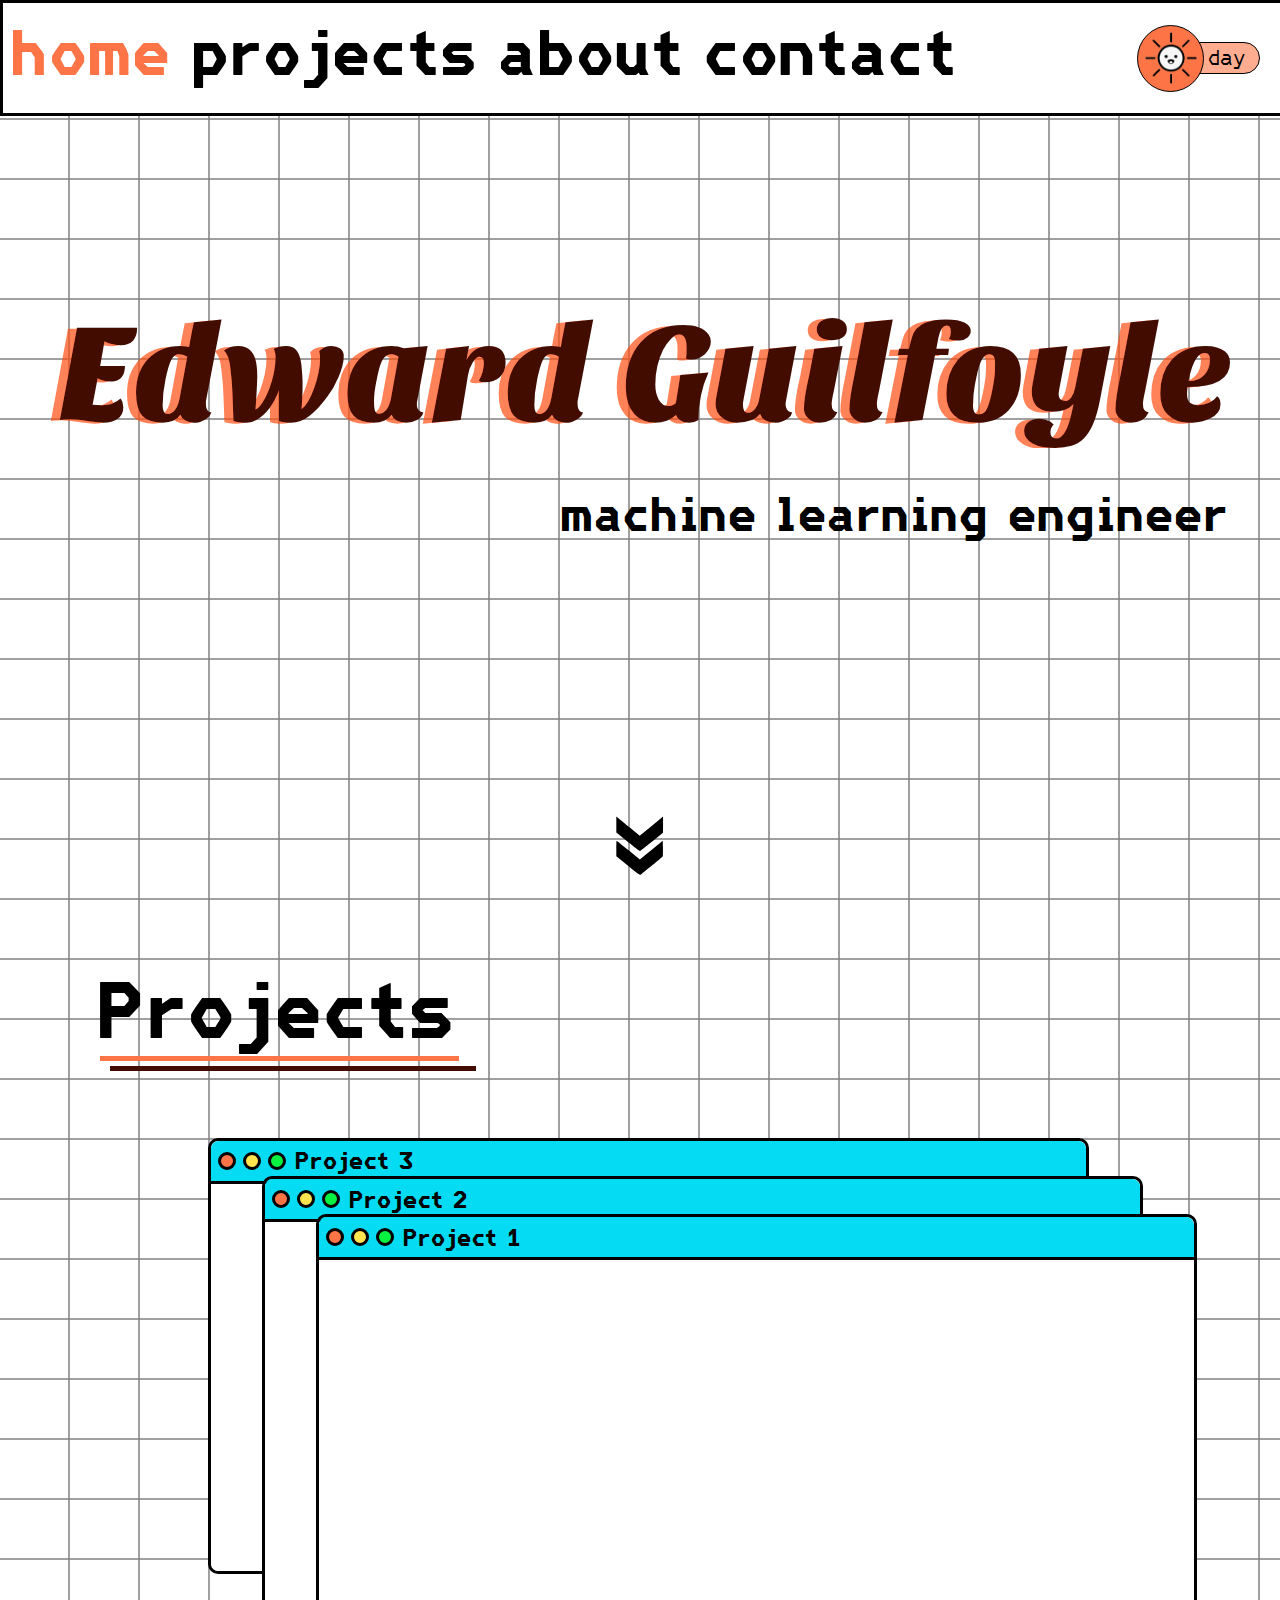
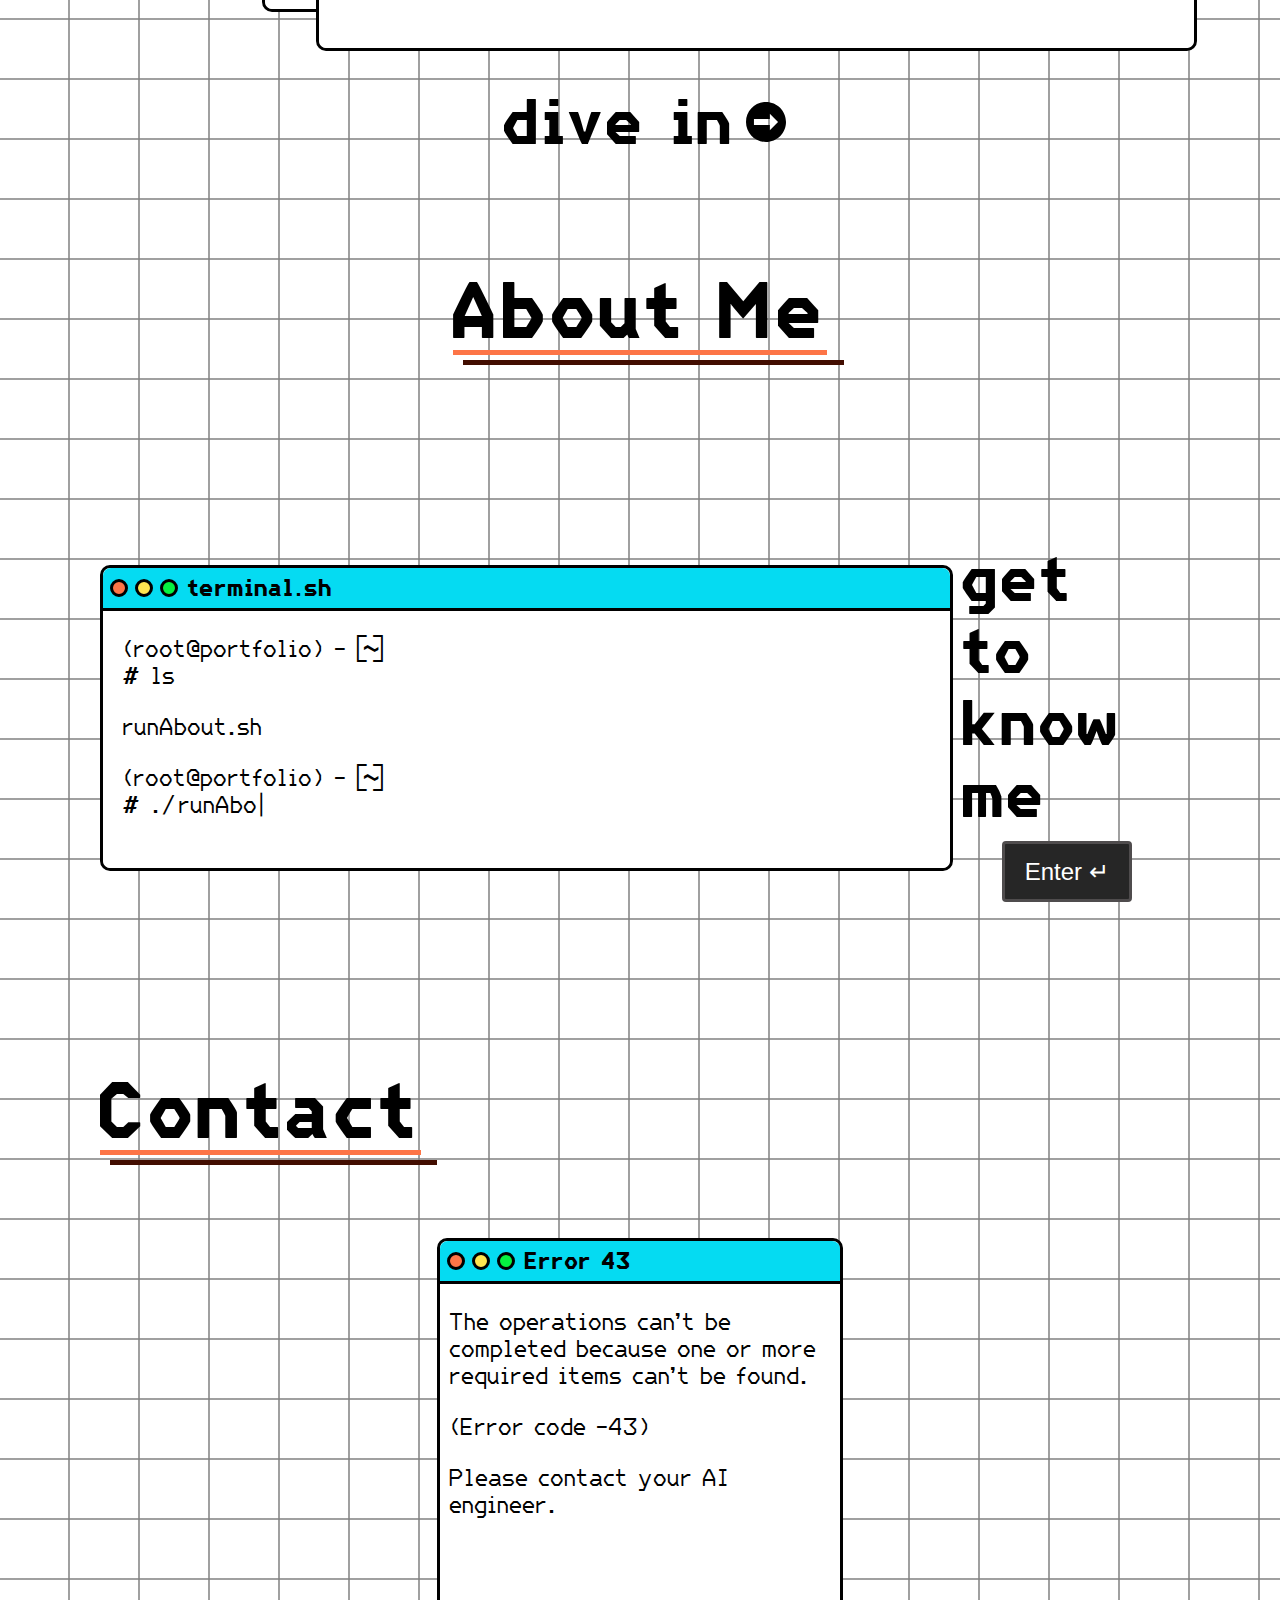
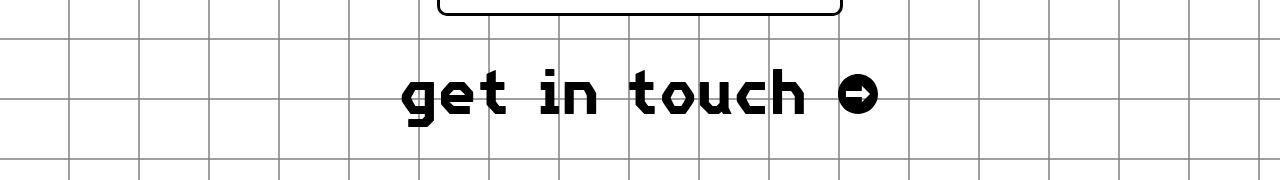
==== commit c88e6fdf: "Updated CSS to mobile first. Rearranged CSS to adhere to new principle. Updated HTML to include resp" ====
--- a/index.html
+++ b/index.html
@@ -2,6 +2,7 @@
 <html>
 <head>
     <meta charset="utf-8">
+    <meta name="viewport" content="width=device-width, initial-scale=1.0"> 
     <title>Edward Portfolio | Home</title>
     <link rel="stylesheet" href="css/style.css">
     <script src="js/script.js"></script> 
@@ -198,8 +199,9 @@
                     </div>
                     <a href="contact.html" class="plain-link">
                         <div class="text-button">
-                            <h2>get in touch</h2>
+                        <h2>get in touch
                             <svg alt="arrow circled" fill="currentColor" version="1.1" id="Capa_1" xmlns="http://www.w3.org/2000/svg" xmlns:xlink="http://www.w3.org/1999/xlink" viewBox="0 0 93.934 93.934" xml:space="preserve"><g id="SVGRepo_bgCarrier" stroke-width="0"></g><g id="SVGRepo_tracerCarrier" stroke-linecap="round" stroke-linejoin="round"></g><g id="SVGRepo_iconCarrier"> <g> <path d="M46.967,0C21.029,0,0,21.028,0,46.967c0,25.939,21.029,46.967,46.967,46.967c25.939,0,46.967-21.027,46.967-46.967 C93.934,21.027,72.906,0,46.967,0z M55.953,66.295V54.3H18.652V39.634h37.303V27.639l19.326,19.328L55.953,66.295z"></path> </g> </g></svg>
+                        </h2>
                         </div>
                     </a>
                 </div>
--- a/css/style.css
+++ b/css/style.css
@@ -104,12 +104,19 @@
 }
 
 
-h1, a {
+h1 {
     font-weight: bold;
+    font-size: 3.5rem;
+}
+
+h2 {
+    font-weight: bold;
+    font-size: 3rem;
 }
 
 p {
     font-weight: normal;
+    font-size: 1.5rem;
 }
 
 
@@ -119,8 +126,9 @@
     align-items: center;
     position: fixed;
     padding: 5px 0px 5px 0px;
+    height: 100px;
     top: 0;
-    width: 100%;
+    width: 100vw;
     background-color: var(--primary-white);
     z-index: 999;
     border-style: solid;
@@ -131,23 +139,40 @@
     display: flex;
     justify-content: space-between;
     align-items: center;
-    width: 100%;
-    max-width: 1200px;
-    padding-right: 50px;
-    padding-left: 50px;
-    min-height: 65px;
+    flex-wrap: nowrap;
+    width: 100%;
+    max-width: 1400px;
+    padding-left: 5%;
+    padding-right: 5%;
+    height: 100%;
     margin: 0 auto;
     box-sizing: border-box;
 }
 
 .nav-links {
     display: flex;
-    align-items: center;
-}
+    flex-direction: column;
+    align-items: start;
+    position: absolute;
+    padding-left: 30px;
+    top: 100%;
+    left: -3px;
+    width: 100%;
+    background-color: var(--primary-white);
+    z-index: 1000;
+    box-sizing: border-box;
+    max-height: 0; 
+    overflow: hidden;
+    transition: max-height .3s ease-in-out;
+    border-left: 0.188rem solid var(--primary-black);
+    border-bottom: 0.188rem solid var(--primary-black);
+}
+
 
 nav a {
     text-decoration: none;
-    font-size: 40px;
+    font-size: 4rem;
+    font-weight: bold;
     color: var(--primary-black);
 }
 
@@ -190,18 +215,19 @@
 
 /* Hamburger menu styles */
 .burger {
-    display: none;
+    display: flex;
+    align-items: center;
     cursor: pointer;
-    width: 40px;
-    height: 30px;
+    width: 54px;
+    height: 40px;
     position: relative;
 }
 
 .burger-line {
     position: absolute;
-    border-radius: 4px;
-    width: 100%;
-    height: 5px;
+    border-radius: 0.2rem;
+    width: 100%;
+    height: 0.313rem;
     background-color: var(--primary-orange);
     transition: all 0.3s;
 }
@@ -220,7 +246,7 @@
 }
 
 #nav-toggle:checked ~ .burger .burger-line:nth-child(1) {
-    transform: translateY(14px) rotate(45deg);
+    transform: translateY(15px) rotate(45deg);
 }
 
 #nav-toggle:checked ~ .burger .burger-line:nth-child(2) {
@@ -228,7 +254,11 @@
 }
 
 #nav-toggle:checked ~ .burger .burger-line:nth-child(3) {
-    transform: translateY(-10px) rotate(-45deg);
+    transform: translateY(-20px) rotate(-45deg);
+}
+
+#nav-toggle:checked ~ .nav-links {
+    max-height: 340px;
 }
 
 
@@ -237,18 +267,21 @@
 .slider {
     display: flex;
     align-items: center;
-    width: 90px;
+    width: 100px;
     height: 30px;
     background-color: var(--secondary-orange);
     border-radius: 40px;
     position: relative;
-    border: 2px solid var(--primary-black);
+    border: .1rem solid var(--primary-black);
+    margin-right: 18px;
 }
 
 .slider p {
     padding-left: 50px;
     transition: all 0.3s ease-in-out;
-}
+    font-size: 1.3rem;
+}
+
 
 .slider.nightmode p {
     padding-left: 5px;
@@ -261,23 +294,24 @@
     min-height: 12px;
     border-radius: 50%;
     background-color: var(--slider-ball);
-    border: 2px solid var(--primary-black);
+    border: .1rem solid var(--primary-black);
 }
 
 .slider .ball {
-    width: 45px;
-    height: 45px;
+    display: flex;
+    justify-content: center;
+    align-items: center;
+    width: 65px;
+    height: 65px;
     position: absolute;
     cursor: pointer;
-    left: -5px;
-    transition: all 0.3s ease-in-out;
+    left: -22px;
+    transition: all 0.4s ease-in-out;
 }
 
 
 .ball svg, .ball img {
-    position: absolute;
-    top: 2px;
-    left: 2px;
+    width: 80%;
     opacity: 1;
     transition: opacity .3s linear;
 }
@@ -288,6 +322,7 @@
 
 .ball img.hidden {
     opacity: 0;
+    display: none;
 }
 
 /* Home Header styles */
@@ -325,8 +360,13 @@
     width: auto;
 }
 
+header #logo-slogan :nth-child(1) {
+    display: none;
+}
+
 header #logo-slogan :nth-child(2) {
-    display: none;
+    display: inline;
+    width: 100vw;
 }
 
 #arrow-down {
@@ -354,6 +394,7 @@
     justify-content: center;
     align-items: center;
     height: 100vh;
+    max-height: 20%;
 }
 
 .section-container {
@@ -362,12 +403,12 @@
     align-items: center;
     justify-content: flex-start;
     height: 100%;
+    width: 100%;
+    max-width: 1200px;  
+}
+
+.section-header {
     width: 90%;
-    max-width: 1200px;  
-}
-
-.section-header {
-    width: 100%;
 }
 
 .section-header .underline {
@@ -392,15 +433,16 @@
 
 .section-header h2 {
     display: inline-block;
-    font-size: 50px;
+    font-size: 5rem;
     color: var(--primary-black);
 }
 
+
 .section-body {
     display: flex;
     justify-content: center;
     align-items: center;
-    width: 90%;
+    width: 100%;
     height: 70%;
     max-width: 1200px;
 }
@@ -421,27 +463,27 @@
 
 .windows-stacked :nth-child(1) {
     z-index: 2;
-    left: 10%
+    left: 5%
 }
 
 .windows-stacked :nth-child(2) {
     z-index: 3;
     top: -74%;
-    left: 15%
+    left: 10%
 
 }
 
 .windows-stacked :nth-child(3) {
     z-index: 4;
     top: -148%;
-    left: 20%
+    left: 15%
 }
 
 .mac-window {
     min-width: 250px;
-    width: 70%;
+    width: 81%;
     height: 80%;
-    border: 2px solid var(--primary-black);
+    border: 0.2rem solid var(--primary-black);
     border-radius: 10px;
     opacity: 1;
     display: flex;
@@ -452,16 +494,18 @@
 .mac-header {
     display: flex;
     background-color: var(--mac-header);
-    border-bottom: 2px solid var(--primary-black);
+    border-bottom: 0.2rem solid var(--primary-black);
     border-top-right-radius: 8px;
     border-top-left-radius: 8px;
     justify-content: start;
     align-items: center;
-    height: 30px
-}
+    height: 40px
+}
+
   
 .mac-header .ball {
     margin-left: 7px;
+    border: 0.2rem solid black;
 }
 
 .mac-header :nth-child(1) {
@@ -495,7 +539,7 @@
     justify-content: center;
     align-items: center;
     height: 85vh;
-    min-height: 600px;
+    min-height: 800px;
 }
 
 #home-about .section-header {
@@ -503,13 +547,14 @@
 }
 
 #home-about .section-body {
+    flex-direction: column;
     justify-content: space-around;
     min-height: 300px;
 }
 
 
 #home-about .mac-window {
-    width: 50%;
+    width: 100%;
     min-width: 280px;
     max-height: 300px;
 }
@@ -563,11 +608,11 @@
     font-size: 23px;
     justify-content: center;
     align-items: center;
-    width: 100px;
-    height: 35px;
+    width: 124px;
+    height: 55px;
     color: var(--enter-button-text);
     background-color: var(--enter-button);
-    border: 3px solid var(--enter-button-border);
+    border: 0.2rem solid var(--enter-button-border);
     border-radius: 4px;
 }
 
@@ -577,8 +622,9 @@
     display: flex;
     justify-content: center;
     align-items: center;
-    height: 100vh;
-    min-height: 450px;
+    height: 60vh;
+    min-height: 700px;
+    margin-bottom: 80px;
 }
 
 #home-contact .section-header {
@@ -590,14 +636,15 @@
     flex-direction: column;
     justify-content: space-between;
     height: 43%;
-    min-height: 300px;
+    min-height: 500px;
 }
 
 #home-contact .mac-window {
-    width: 50%;
+    width: 100%;
     max-width: 400px;
     min-width: 280px;
-    max-height: 220px;
+    height: 100%;
+    margin-bottom: 30px;
 }
 
 #home-contact .mac-body {
@@ -605,12 +652,14 @@
 }
 
 .section-body h2 {
-    font-size: 40px;
+    font-size: 4rem;
     margin: 10px;
 }
 
 #home-contact .text-button {
-    flex-direction: row;
+    display: flex;
+    flex-direction: column;
+    align-items: center;
 }
 
 #home-contact .text-button h2 {
@@ -630,27 +679,24 @@
     margin-top: 80px;
 }
 
+#projects .section-container {
+    margin-bottom: 50px;
+}
+
 #projects .section-body {
-    display: inline-block;
-    position: relative;
-    max-width: 1000px;
+    display: flex;
+    flex-direction: column;
+    justify-content: center;
+    align-items: center;
 }
 
 #projects-wrapper {
     flex-grow: 1;
-    margin-left: 300px;
+    margin: 10px;
     float: right;
     vertical-align: top;
 }
 
-#project-selection-desktop {
-    display: inline-block;
-    position: absolute;
-    top: 75px;
-    vertical-align: top;
-    width: 280px;
-    height: 200px;
-}
 
 #projects .section-header h2 {
     margin-top: 40px;
@@ -664,6 +710,19 @@
     align-items: center;
     min-width: 300px;
     font-size: 20px;
+}
+
+#project-selection-desktop {
+    display: none;
+}
+
+#project-selection > h3 {
+    display: none;
+}
+
+
+#project-3 .mac-body :last-child img {
+    width: 80px;
 }
 
 .text-box {
@@ -718,7 +777,8 @@
     border-radius: 10px;
     width: 120px;
     height: 140px;
-    margin: 8px;
+    margin: 0px;
+    margin-top: 15px;
     padding-top: 16px;
     position: relative;
     display: flex;
@@ -789,10 +849,6 @@
     display: none;
 }
 
-#project-selection {
-    display: none;
-}
-
 
 #projects .mac-body {
     background: linear-gradient(120deg, var(--mac-focused-window-from), var(--mac-focused-window-to));
@@ -826,6 +882,10 @@
     justify-content: center;
 }
 
+#about .section-body {
+    width: 100%;
+}
+
 #about .windows-stacked {
     display: flex;
     flex-direction: column;
@@ -834,7 +894,12 @@
     position: relative;
 }
 
+#about .windows-stacked :nth-child(2) {
+    left: 4%
+}
+
 #about-window {
+    width: 90%;
     position: absolute;
     top: 0;
     min-height: fit-content;
@@ -845,6 +910,10 @@
     min-height: fit-content;
     padding: 10px;
     background: linear-gradient(120deg, var(--mac-focused-window-from), var(--mac-focused-window-to));
+}
+
+#about-window .mac-body :nth-child(2) {
+    flex-direction: column-reverse;
 }
 
 #terminal-window {
@@ -857,6 +926,10 @@
     max-height: 220px;
 }
 
+#terminal-window {
+    opacity: 0;
+}
+
 #about-quote {
     border: 2px solid var(--primary-black);
     text-align: left;
@@ -872,7 +945,7 @@
 
 #about .mac-body .row {
     display: flex;
-    flex-direction: row;
+    flex-direction: column;
     justify-content: center;
     align-items: center;
     flex-wrap: nowrap;
@@ -892,24 +965,22 @@
 #contact .section-header {
     display: flex;
     justify-content: center;
+    margin-bottom: 120px;
+    max-height: 90px;
 }
 
 #contact {
-    min-height: 700px;
+    min-height: 800px;
     height: 85vh;
     margin-top: 81px;
-    display: flex;
-    justify-content: center;
-    align-items: center;
-}
-
-#contact .section-header {
-    margin-bottom: 50px;
-    max-height: 90px;
+    margin-bottom: 40px;
+    display: flex;
+    justify-content: center;
+    align-items: center;
 }
 
 #contact .section-container {
-    min-height: 600px;
+    min-height: 700px;
 }
 
 #contact-window {
@@ -922,6 +993,7 @@
     flex-direction: column;
     justify-content: center;
     align-items: center;
+    padding-top: 10px;
 }
 
 #contact-window form {
@@ -932,59 +1004,70 @@
     height: 80%
 }
 
+
+#contact-window {
+    width: 100%;
+    font-weight: bold;
+    font-size: 1.5rem;
+}
+
 #contact-window form label {
     margin-left: 3px;
 }
 
 #contact-window form input {
     width: 100%;
-    height: 25px;
+    height: 30px;
+    font-size: 1.5rem;
     margin-top: 2px;
     margin-bottom: 10px;
-    border: 2px solid var(--primary-black);
+    border: 0.13rem solid var(--primary-black);
+    background-color: var(--secondary-orange);
+    color: var(--input-text);
+    border-radius:  0.2rem;
+}
+
+#contact-window form textarea {
+    resize: none;
+    width: 100%;
+    font-size: 1.5rem;
+    height: 60px;
+    margin-bottom: 10px;
+    margin-top: 2px;
+    border: 0.13rem solid var(--primary-black);
+    background-color: var(--secondary-orange);
+    color: var(--input-text);
+    border-radius:  0.2rem;
+}
+
+textarea:focus, input:focus { 
+    outline: 0.13rem solid var(--primary-orange);
+}
+
+
+#contact-window form button {
+    height: 45px;
+    width: 100px;
+    margin-top: 2px;
+    margin-bottom: 10px;
+    font-size: 1.2rem;
+    font-weight: bold;
+    border: 0.13rem solid var(--primary-black);
     background-color: var(--secondary-orange);
     color: var(--input-text);
     border-radius: 7px;
 }
 
-#contact-window form textarea {
-    resize: none;
-    width: 100%;
-    height: 60px;
-    margin-bottom: 10px;
-    margin-top: 2px;
-    border: 2px solid var(--primary-black);
-    background-color: var(--secondary-orange);
-    color: var(--input-text);
-    border-radius: 7px;
-}
-
-textarea:focus, input:focus { 
-    outline: 2px solid var(--primary-orange);
-}
-
-
-#contact-window form button {
-    height: 25px;
-    margin-top: 2px;
-    margin-bottom: 10px;
-    border: 2px solid var(--primary-black);
-    background-color: var(--secondary-orange);
-    color: var(--input-text);
-    border-radius: 7px;
-}
-
 #contact-window form button:hover {
     cursor: pointer;
     background-color: var(--primary-orange);
 }
 
-
-
 #socials-window {
     max-width: 100px;
     max-height: 200px;
-    margin-left: 30px;
+    margin-left: 0px;
+    margin-top: 30px;
 }
 
 #socials-window .mac-body {
@@ -1005,6 +1088,7 @@
 
 
 #contact .section-body {
+    flex-direction: column;
     justify-content: space-between;
 }
 
@@ -1057,184 +1141,161 @@
     display: none;
 }
 
-/* IPAD Styles */
-@media (max-width: 804px) {
-
-    #projects .section-container {
-        margin-bottom: 50px;
-    }
-
-    #projects .section-body {
-        display: flex;
-        flex-direction: column;
-        justify-content: center;
-        align-items: center;
-    }
-
-    #project-selection-desktop {
+
+
+/* Phone Breakpoints */
+@media (min-width: 350px) {
+    .section-body {
+        width: 90%;
+    }
+
+    .nav-links {
+        padding-left: 30px;
+    }
+
+
+}
+
+
+/* IPAD Breakpoints */
+@media (min-width: 500px) {
+    #home-contact .text-button {
+        flex-direction: row;
+    }
+
+    #home-projects {
+        max-height: 100%;
+    }
+    
+    header #logo-slogan :nth-child(2) {
         display: none;
     }
 
-    #project-selection {
-        display: flex;
-    }
-
-    #projects-wrapper {
-        margin: 10px;
-    }
-
-    .nav-fixed {
-        padding-left: 30px;
-        padding-right: 30px;
-    }
-
+    header #logo-slogan :nth-child(1) {
+        display: block;
+    }
+
+    #project-selection > h3 {
+        display: block;
+    }
+
+    #terminal-window {
+        opacity: 1;
+    }
+
+    #home-about .section-body {
+        flex-direction: row;
+    }    
+
+    #about .windows-stacked :nth-child(2) {
+        left: 15%
+    }
+
+    .windows-stacked :nth-child(1) {
+        left: 10%
+    }
+
+    .windows-stacked :nth-child(2) {
+        left: 15%
+
+    }
+
+    .windows-stacked :nth-child(3) {
+        left: 20%
+    }
+
+
+
+}
+
+/* Laptop Breakpoint */
+@media (min-width: 804px) {
     .nav-links {
         display: flex;
-        flex-direction: column;
-        align-items: start;
+        flex-direction: row;
+        position: relative;
+        align-items: center;
+        padding-left: 5px;
+        top: 0;
+        left: 0;
+        max-height: 100%;
+        max-width: 1200px;
+        width: fit-content;
+        border: none;
+        transition: none;
+        overflow: visible;
+    }
+
+    #projects .section-container {
+        margin-bottom: 0px;
+    }
+
+    #projects .section-body {
+        display: inline-block;
+        position: relative;
+        max-width: 1000px;
+    }
+
+    #projects .section-body {
+        display: inline-block;
+        position: relative;
+        max-width: 1000px;
+    }
+
+    #project-selection-desktop {
+        display: inline-block;
         position: absolute;
-        padding-left: 30px;
-        top: 100%;
-        left: -3px;
-        width: 100%;
-        background-color: var(--primary-white);
-        z-index: 1000;
-        box-sizing: border-box;
-        max-height: 0; 
-        overflow: hidden;
-        transition: max-height .3s ease-in-out;
-        border-left: 3px solid var(--primary-black);
-        border-bottom: 3px solid var(--primary-black);
+        top: 110px;
+        vertical-align: top;
+        width: 280px;
+        height: 200px;
+    }
+
+    #project-selection {
+        display: none;
+    }
+
+    #projects-wrapper {
+        margin-left: 300px;
+    }
+
+    .nav-fixed {
+        padding-right: 5px;
+        padding-left: 5px;
     }
 
     #about .mac-body .row {
-        flex-direction: column;
+        flex-direction: row;
     }
 
     #about-window .mac-body :nth-child(2) {
-        flex-direction: column-reverse;
+        flex-direction: row;
     }
 
     .burger {
-        display: flex;
-        align-items: center;
-    }
-
-    #nav-toggle:checked ~ .nav-links {
-        max-height: 240px;
+        display: none;
     }
 
     #contact .section-body {
-        flex-direction: column;
-    }
-
+        flex-direction: row;
+    }
+
+    
     #contact #socials-window {
-        margin-left: 0;
-        margin-top: 30px;
+        margin-left: 30px;
+        margin-top: 0px;
     }
 
     #contact-window .mac-body {
-        padding-top: 10px;
-    }
-
-}
-
-/* Phone Breakpoints */
-@media (max-width: 500px) {
-
-    #home-contact .text-button {
-        display: flex;
-        flex-direction: column;
-        align-items: center;
-    }
-
-    header #logo-slogan :nth-child(2) {
-        display: inline;
-        width: 100vw;
-    }
-    
-    header #logo-slogan :nth-child(1) {
-        display: none;
-    }
-    
-    #project-selection > h3 {
-        display: none;
-    }
-
-    #project-3 .mac-body :last-child img {
-        width: 80px;
-    }
-
-    #terminal-window {
-        opacity: 0;
-    }
-
-    #home-about .section-body {
-      flex-direction: column;
-    }    
-
-    .third {
-      flex-grow:0;
-      flex-basis:50%;
-    }
-
-    .windows-stacked :nth-child(1) {
-        left: 5%
-    }
-
-    .windows-stacked :nth-child(2) {
-        left: 10%
-    
-    }
-    
-    .windows-stacked :nth-child(3) {
-        left: 15%
-    }
-
-    #about .section-body {
-        width: 100%;
-    }
-    
-}
-
-/* Tiny Screen Breakpoints */
-@media (max-width: 350px) {
-
-    .project-card {
-        margin: 0px;
-        margin-top: 15px;
-    }
-
-    .section-body {
-        width: 100%;
-    }
-
-    .nav-fixed {
-        padding-left: 5px;
-        padding-right: 5px;
-    }
-
-    .nav-links {
-        padding-left: 5px;
-    }
-
-    .windows-stacked :nth-child(1) {
-        left: 0%
-    }
-    
-    .windows-stacked :nth-child(2) {
-        left: 3%
-    
-    }
-    
-    .windows-stacked :nth-child(3) {
-        left: 5%
-    }
-}
-
-/* Large Styles */
-@media (max-width: 1040px) {
+        padding-top: 0px;
+    }
+
+}
+
+/* Large Screen Breakpoints */
+@media (min-width: 1040px) {
+
     #project-selection-desktop {
-        top: 110px;
-    }
-}+        top: 75px;
+    }
+}
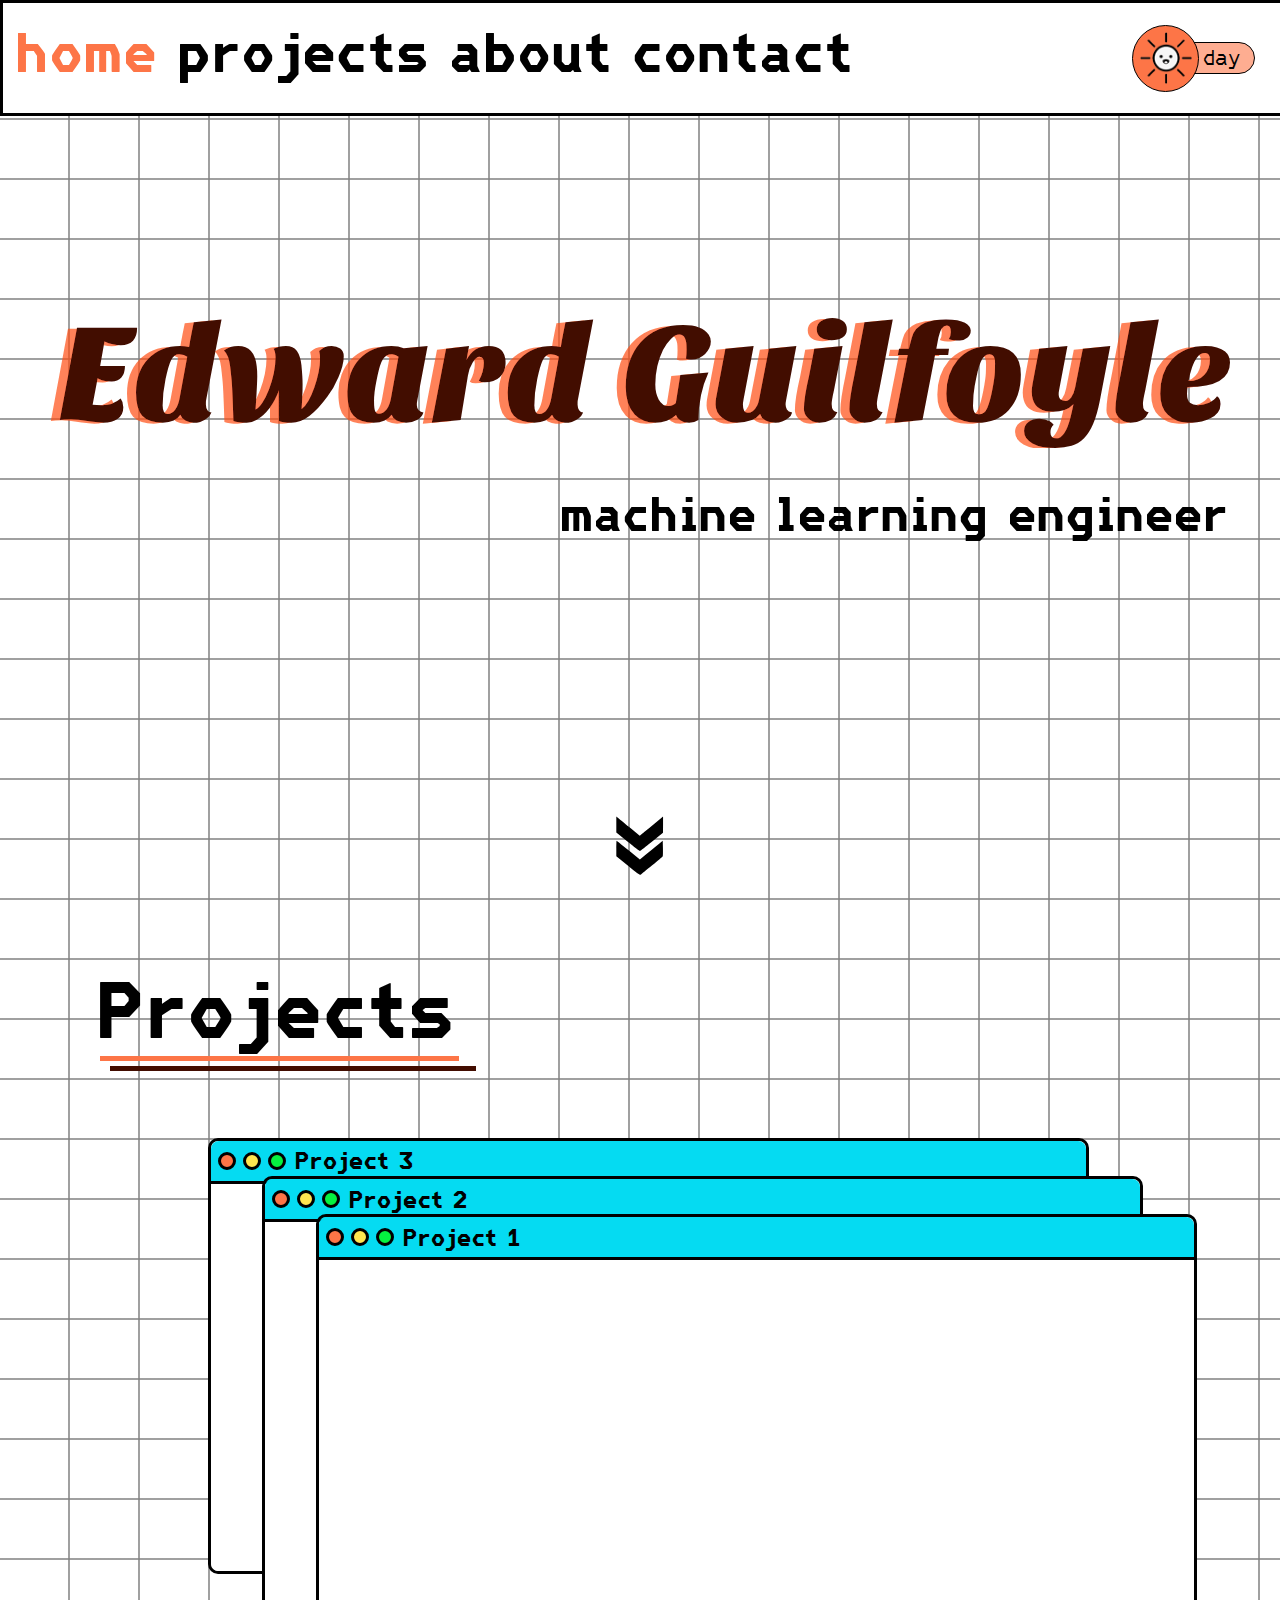
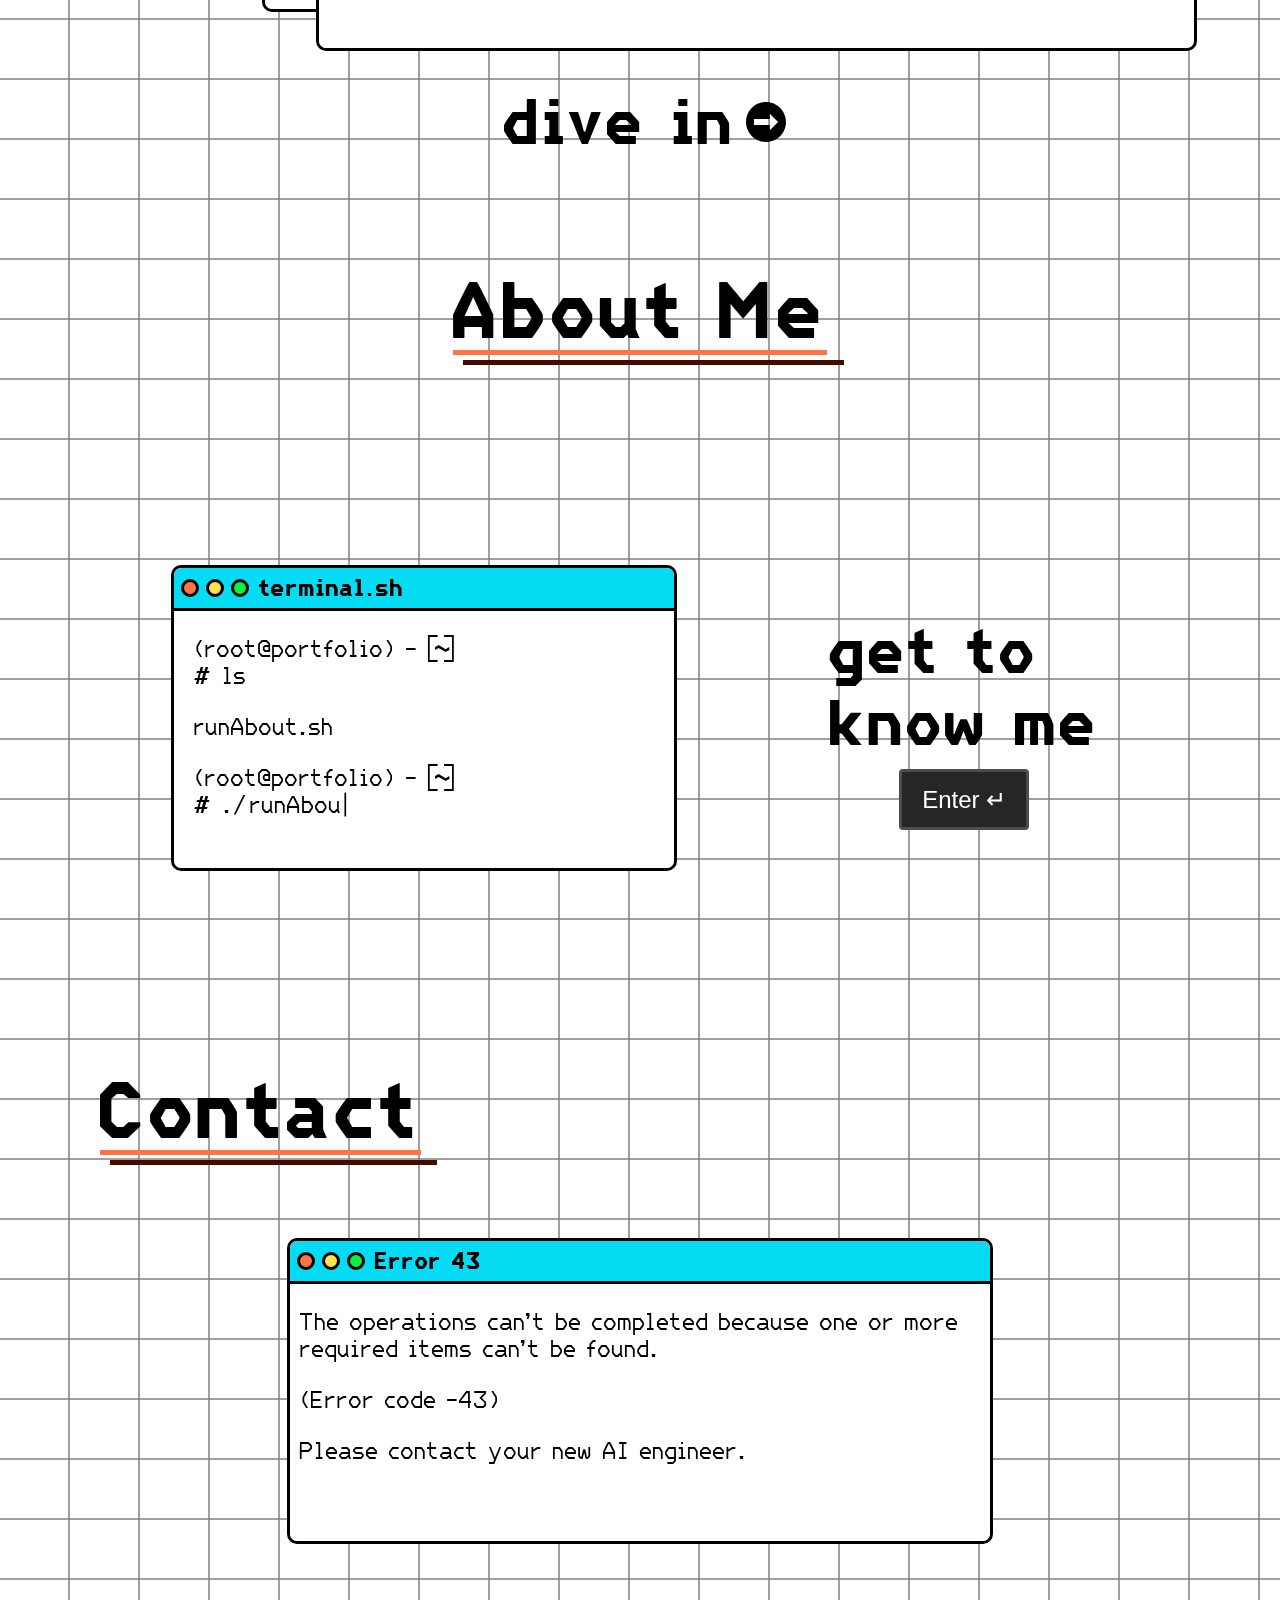
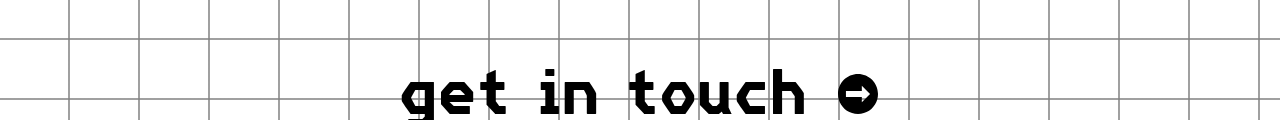
==== commit fca945c2: "Added some styles for large screen sizes (ipad and above) to the home page and about page. About pag" ====
--- a/index.html
+++ b/index.html
@@ -193,7 +193,7 @@
                             <div>
                                 <p>The operations can't be completed because one or more required items can't be found.</p>
                                 <p>(Error code -43)</p>
-                                <p>Please contact your AI engineer.</p>
+                                <p>Please contact your new AI engineer.</p>
                             </div>
                         </div>
                     </div>
--- a/css/style.css
+++ b/css/style.css
@@ -91,6 +91,11 @@
     --header-slogan: var(--primary-black);
 }
 
+
+html, body {
+    max-width: 100%;
+    overflow-x: hidden;
+}
 
 body {
     background-color: var(--primary-white);
@@ -641,7 +646,7 @@
 
 #home-contact .mac-window {
     width: 100%;
-    max-width: 400px;
+    max-width: 700px;
     min-width: 280px;
     height: 100%;
     margin-bottom: 30px;
@@ -676,7 +681,7 @@
     display: flex;
     justify-content: center;
     align-items: center;
-    margin-top: 80px;
+    margin-top: 120px;
 }
 
 #projects .section-container {
@@ -866,15 +871,22 @@
     filter: sepia(100%);
 }
 
-
 #about {
     display: flex;
     justify-content: center;
     align-items: center;
-    min-height: 450px;
-    min-height: 80vh;
-    height: 85vh;
+    min-height: fit-content;
     margin-top: 81px;
+    margin-bottom: 81px;
+}
+
+#terminal-window {
+    display: none;
+}
+
+#about-window {
+    width: 100%;
+    left: 0px;
 }
 
 #about .section-header {
@@ -882,10 +894,6 @@
     justify-content: center;
 }
 
-#about .section-body {
-    width: 100%;
-}
-
 #about .windows-stacked {
     display: flex;
     flex-direction: column;
@@ -894,17 +902,6 @@
     position: relative;
 }
 
-#about .windows-stacked :nth-child(2) {
-    left: 4%
-}
-
-#about-window {
-    width: 90%;
-    position: absolute;
-    top: 0;
-    min-height: fit-content;
-    height: fit-content;
-}
 
 #about-window .mac-body {
     min-height: fit-content;
@@ -912,22 +909,9 @@
     background: linear-gradient(120deg, var(--mac-focused-window-from), var(--mac-focused-window-to));
 }
 
+
 #about-window .mac-body :nth-child(2) {
     flex-direction: column-reverse;
-}
-
-#terminal-window {
-    top: 5%;
-    left: 0;
-    position: absolute;
-    max-height: 70%;
-    max-width: 400px;
-    min-width: 280px;
-    max-height: 220px;
-}
-
-#terminal-window {
-    opacity: 0;
 }
 
 #about-quote {
@@ -949,12 +933,6 @@
     justify-content: center;
     align-items: center;
     flex-wrap: nowrap;
-}
-
-
-
-#terminal-window .mac-body {
-    padding-left: 10px;
 }
 
 .row {
@@ -1163,6 +1141,10 @@
         flex-direction: row;
     }
 
+    #home-about .mac-window {
+        max-width: 500px;
+    }
+
     #home-projects {
         max-height: 100%;
     }
@@ -1180,36 +1162,156 @@
     }
 
     #terminal-window {
-        opacity: 1;
-    }
-
+        display: inline;
+        position: absolute;
+        height: 330px;
+        top: 10%;
+        left: -10px;
+    }
+    
+    #terminal-window .mac-body {
+        height: 287px;
+    }
+
+    #terminal-window .mac-body p {
+        margin: 0px;
+    }
+    
+    #terminal-window .mac-body {
+        padding-left: 10px;
+    }
+
+    #about-window {
+        max-width: 500px;
+    }
+
+/* 
+    #about .windows-stacked :nth-child(2) {
+        left: 15%
+    } */
+
+    .windows-stacked :nth-child(1) {
+        left: 10%
+    }
+
+    .windows-stacked :nth-child(2) {
+        left: 15%
+
+    }
+
+    .windows-stacked :nth-child(3) {
+        left: 20%
+    }
+
+
+
+}
+
+/* Laptop Breakpoint */
+@media (min-width: 804px) {
     #home-about .section-body {
         flex-direction: row;
-    }    
-
-    #about .windows-stacked :nth-child(2) {
-        left: 15%
-    }
-
-    .windows-stacked :nth-child(1) {
-        left: 10%
-    }
-
-    .windows-stacked :nth-child(2) {
-        left: 15%
-
-    }
-
-    .windows-stacked :nth-child(3) {
-        left: 20%
-    }
-
-
-
-}
-
-/* Laptop Breakpoint */
-@media (min-width: 804px) {
+        justify-content: space-around;
+    }
+
+    #home-contact {
+        height: 80vh;
+        margin-bottom: 0;
+    }
+
+    #home-contact .section-body {
+        height: 50%;
+    }
+
+    #home-contact .mac-window {
+        height: 60%
+    }
+
+
+    #projects .section-container {
+        margin-bottom: 0px;
+    }
+
+    #projects .section-body {
+        display: inline-block;
+        position: relative;
+        max-width: 1000px;
+    }
+
+    #projects .section-body {
+        display: inline-block;
+        position: relative;
+        max-width: 1000px;
+    }
+
+    #project-selection-desktop {
+        display: inline-block;
+        position: absolute;
+        top: 110px;
+        vertical-align: top;
+        width: 280px;
+        height: 200px;
+    }
+    
+    #project-selection-desktop svg {
+        width: 200px;
+        height: 200px;
+    }
+
+    #project-selection {
+        display: none;
+    }
+
+    #projects-wrapper {
+        margin-left: 300px;
+    }
+
+    #about-window {
+        max-width: 80%;
+        margin-left: 100px;
+    }
+
+    #about-window .mac-body .row {
+        flex-direction: row;
+    }
+
+    #about-window .mac-body :nth-child(2) {
+        flex-direction: row;
+    }
+
+
+    #contact .section-body {
+        flex-direction: row;
+    }
+
+    
+    #contact #socials-window {
+        margin-left: 30px;
+        margin-top: 0px;
+    }
+
+    #contact-window .mac-body {
+        padding-top: 0px;
+    }
+
+}
+
+/* Large Screen Breakpoints */
+@media (min-width: 1040px) {
+    .nav-links a {
+        font-size: 3.5rem;
+    }
+
+
+    .burger {
+        display: none;
+    }
+
+    .nav-fixed {
+        padding-right: 10px;
+        padding-left: 10px;
+    }
+
     .nav-links {
         display: flex;
         flex-direction: row;
@@ -1226,75 +1328,6 @@
         overflow: visible;
     }
 
-    #projects .section-container {
-        margin-bottom: 0px;
-    }
-
-    #projects .section-body {
-        display: inline-block;
-        position: relative;
-        max-width: 1000px;
-    }
-
-    #projects .section-body {
-        display: inline-block;
-        position: relative;
-        max-width: 1000px;
-    }
-
-    #project-selection-desktop {
-        display: inline-block;
-        position: absolute;
-        top: 110px;
-        vertical-align: top;
-        width: 280px;
-        height: 200px;
-    }
-
-    #project-selection {
-        display: none;
-    }
-
-    #projects-wrapper {
-        margin-left: 300px;
-    }
-
-    .nav-fixed {
-        padding-right: 5px;
-        padding-left: 5px;
-    }
-
-    #about .mac-body .row {
-        flex-direction: row;
-    }
-
-    #about-window .mac-body :nth-child(2) {
-        flex-direction: row;
-    }
-
-    .burger {
-        display: none;
-    }
-
-    #contact .section-body {
-        flex-direction: row;
-    }
-
-    
-    #contact #socials-window {
-        margin-left: 30px;
-        margin-top: 0px;
-    }
-
-    #contact-window .mac-body {
-        padding-top: 0px;
-    }
-
-}
-
-/* Large Screen Breakpoints */
-@media (min-width: 1040px) {
-
     #project-selection-desktop {
         top: 75px;
     }
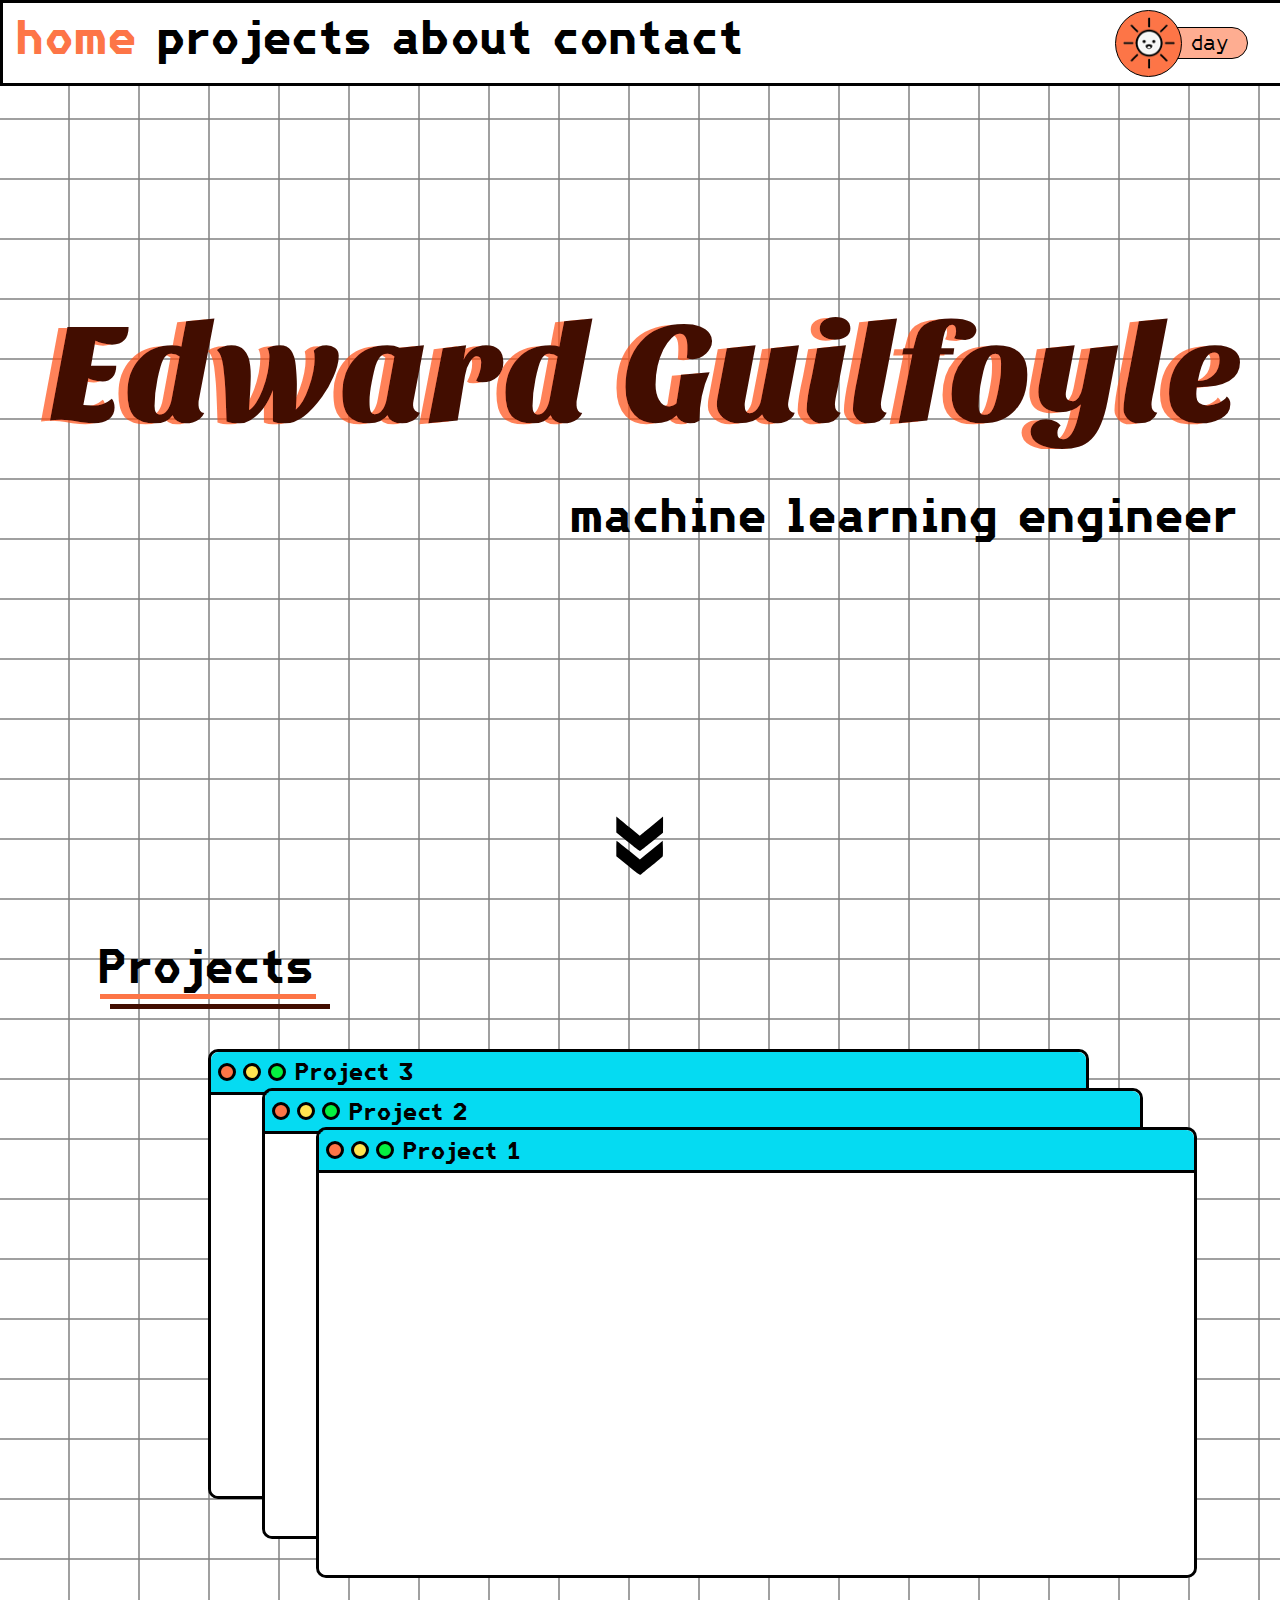
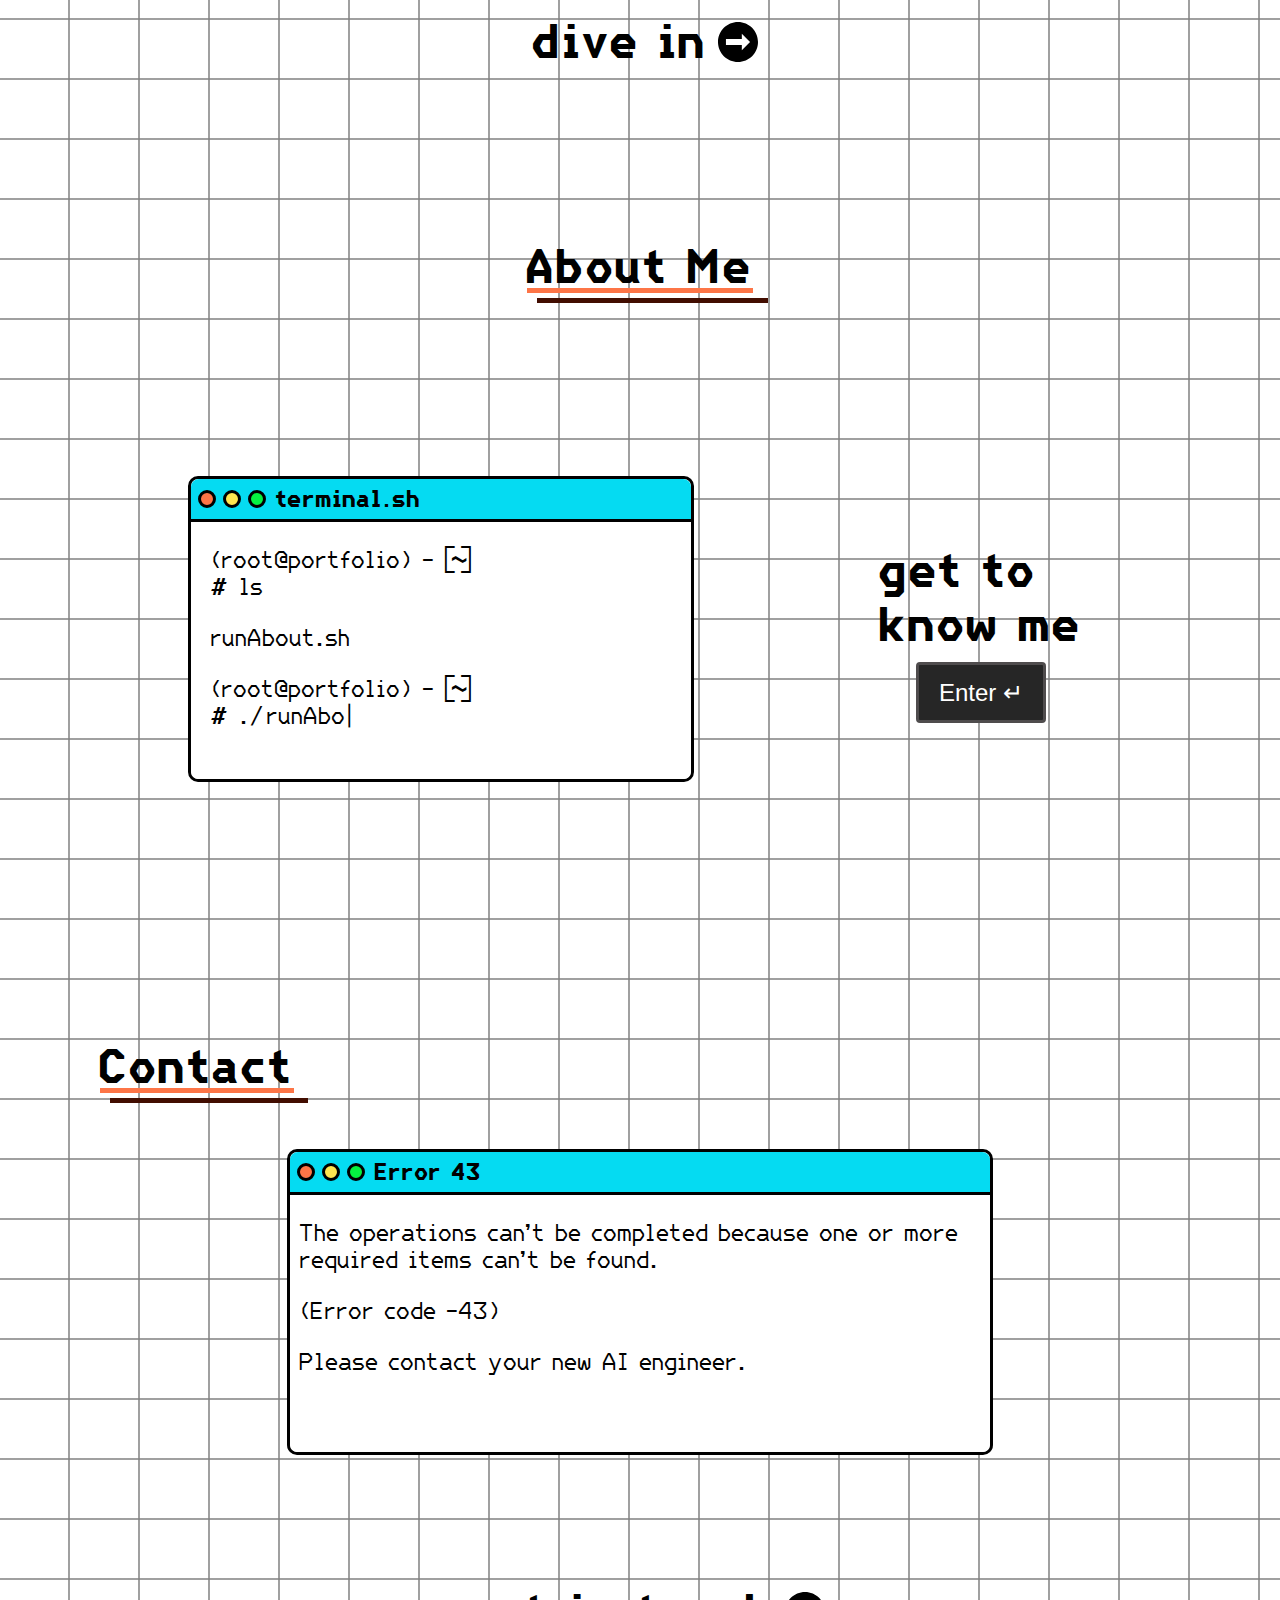
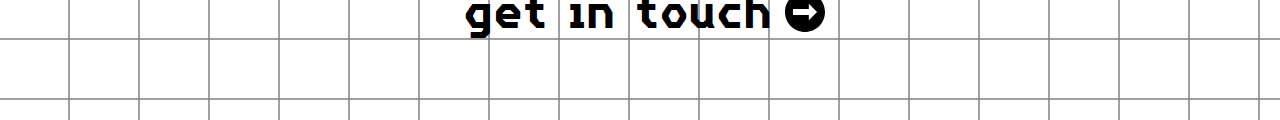
==== commit 99aa3173: "Reduced overall size of content on mobile and desktop, including nav, nightmode button and font. Upd" ====
--- a/index.html
+++ b/index.html
@@ -200,8 +200,9 @@
                     <a href="contact.html" class="plain-link">
                         <div class="text-button">
                         <h2>get in touch
-                            <svg alt="arrow circled" fill="currentColor" version="1.1" id="Capa_1" xmlns="http://www.w3.org/2000/svg" xmlns:xlink="http://www.w3.org/1999/xlink" viewBox="0 0 93.934 93.934" xml:space="preserve"><g id="SVGRepo_bgCarrier" stroke-width="0"></g><g id="SVGRepo_tracerCarrier" stroke-linecap="round" stroke-linejoin="round"></g><g id="SVGRepo_iconCarrier"> <g> <path d="M46.967,0C21.029,0,0,21.028,0,46.967c0,25.939,21.029,46.967,46.967,46.967c25.939,0,46.967-21.027,46.967-46.967 C93.934,21.027,72.906,0,46.967,0z M55.953,66.295V54.3H18.652V39.634h37.303V27.639l19.326,19.328L55.953,66.295z"></path> </g> </g></svg>
                         </h2>
+                        <svg alt="arrow circled" fill="currentColor" version="1.1" id="Capa_1" xmlns="http://www.w3.org/2000/svg" xmlns:xlink="http://www.w3.org/1999/xlink" viewBox="0 0 93.934 93.934" xml:space="preserve"><g id="SVGRepo_bgCarrier" stroke-width="0"></g><g id="SVGRepo_tracerCarrier" stroke-linecap="round" stroke-linejoin="round"></g><g id="SVGRepo_iconCarrier"> <g> <path d="M46.967,0C21.029,0,0,21.028,0,46.967c0,25.939,21.029,46.967,46.967,46.967c25.939,0,46.967-21.027,46.967-46.967 C93.934,21.027,72.906,0,46.967,0z M55.953,66.295V54.3H18.652V39.634h37.303V27.639l19.326,19.328L55.953,66.295z"></path> </g> </g></svg>
+
                         </div>
                     </a>
                 </div>
--- a/css/style.css
+++ b/css/style.css
@@ -111,12 +111,12 @@
 
 h1 {
     font-weight: bold;
-    font-size: 3.5rem;
+    font-size: 2rem;
 }
 
 h2 {
     font-weight: bold;
-    font-size: 3rem;
+    font-size: 2rem;
 }
 
 p {
@@ -131,7 +131,7 @@
     align-items: center;
     position: fixed;
     padding: 5px 0px 5px 0px;
-    height: 100px;
+    height: 60px;
     top: 0;
     width: 100vw;
     background-color: var(--primary-white);
@@ -176,7 +176,7 @@
 
 nav a {
     text-decoration: none;
-    font-size: 4rem;
+    font-size: 3rem;
     font-weight: bold;
     color: var(--primary-black);
 }
@@ -223,8 +223,8 @@
     display: flex;
     align-items: center;
     cursor: pointer;
-    width: 54px;
-    height: 40px;
+    width: 45px;
+    height: 35px;
     position: relative;
 }
 
@@ -251,7 +251,7 @@
 }
 
 #nav-toggle:checked ~ .burger .burger-line:nth-child(1) {
-    transform: translateY(15px) rotate(45deg);
+    transform: translateY(10px) rotate(45deg);
 }
 
 #nav-toggle:checked ~ .burger .burger-line:nth-child(2) {
@@ -272,24 +272,24 @@
 .slider {
     display: flex;
     align-items: center;
-    width: 100px;
+    width: 90px;
     height: 30px;
     background-color: var(--secondary-orange);
     border-radius: 40px;
     position: relative;
     border: .1rem solid var(--primary-black);
-    margin-right: 18px;
+    margin-right: 10px;
 }
 
 .slider p {
-    padding-left: 50px;
+    padding-left: 45px;
     transition: all 0.3s ease-in-out;
     font-size: 1.3rem;
 }
 
 
 .slider.nightmode p {
-    padding-left: 5px;
+    padding-left: 7px;
 }
   
 .ball {
@@ -302,15 +302,16 @@
     border: .1rem solid var(--primary-black);
 }
 
+
 .slider .ball {
     display: flex;
     justify-content: center;
     align-items: center;
-    width: 65px;
-    height: 65px;
+    width: 50px;
+    height: 50px;
     position: absolute;
     cursor: pointer;
-    left: -22px;
+    left: -10px;
     transition: all 0.4s ease-in-out;
 }
 
@@ -340,8 +341,8 @@
 }
 
 header #logo-slogan {
-    padding-left: 50px;
-    padding-right: 50px;
+    padding-left: 10px;
+    padding-right: 10px;
     width: 100%;
     max-width: 1200px;
 }
@@ -352,7 +353,7 @@
 }
 
 :root.night header #logo-slogan :first-child {
-    width: 100%;
+    width: 98%;
     content: url('/images/eg-night.svg');
 }
 
@@ -438,7 +439,7 @@
 
 .section-header h2 {
     display: inline-block;
-    font-size: 5rem;
+    font-size: 3rem;
     color: var(--primary-black);
 }
 
@@ -657,24 +658,30 @@
 }
 
 .section-body h2 {
-    font-size: 4rem;
+    font-size: 2.5rem;
     margin: 10px;
 }
 
 #home-contact .text-button {
-    display: flex;
-    flex-direction: column;
-    align-items: center;
+    flex-direction: row;
+}
+
+/* #home-contact .text-button {
+    display: flex;
+    flex-direction: column;
+    align-items: center;
+    height: calc(100% + 30px);
 }
 
 #home-contact .text-button h2 {
     display: inline;
 }
+*/
 
 #home-contact .text-button svg {
     width: 40px;
     height: 40px;
-}
+} 
 
 /* Projects Page */
 #projects {
@@ -943,7 +950,7 @@
 #contact .section-header {
     display: flex;
     justify-content: center;
-    margin-bottom: 120px;
+    margin-bottom: 51px;
     max-height: 90px;
 }
 
@@ -1298,8 +1305,53 @@
 
 /* Large Screen Breakpoints */
 @media (min-width: 1040px) {
+
+    h1 {
+        font-weight: bold;
+        font-size: 3rem;
+    }
+    
+    h2 {
+        font-weight: bold;
+        font-size: 3rem;
+    }
+    
+    p {
+        font-weight: normal;
+        font-size: 1.5rem;
+    }
+
+    .section-header h2 {
+        font-size: 3rem;
+    }
+
+    .section-body h2 {
+        font-size: 3rem;
+    }
     .nav-links a {
-        font-size: 3.5rem;
+        font-size: 3rem;
+    }
+
+    
+    nav {
+        height: 70px;
+    }
+
+
+
+    .slider {
+        width: 110px;
+        margin-right: 25px;
+    }
+
+    .slider .ball {
+        width: 65px;
+        height: 65px;
+        left: -22px;
+    }
+
+    .slider p {
+        padding-left: 55px;
     }
 
 
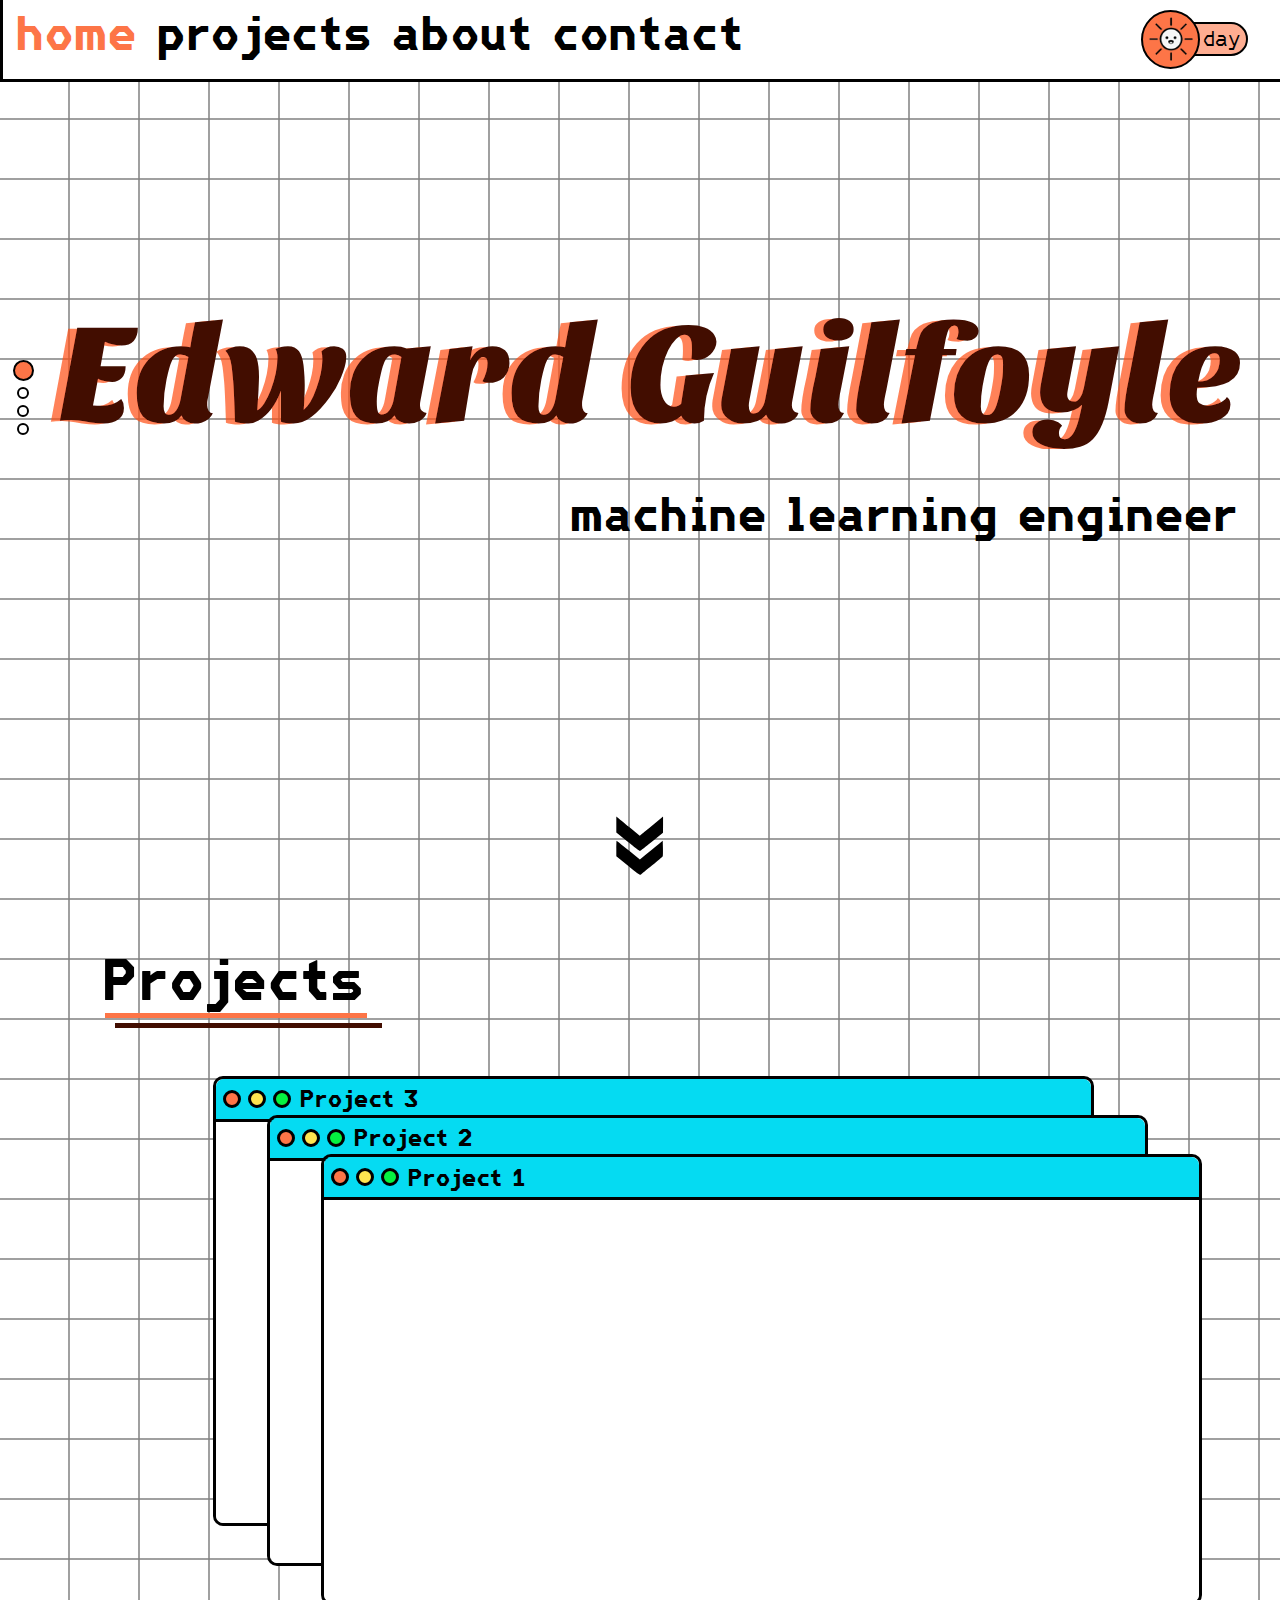
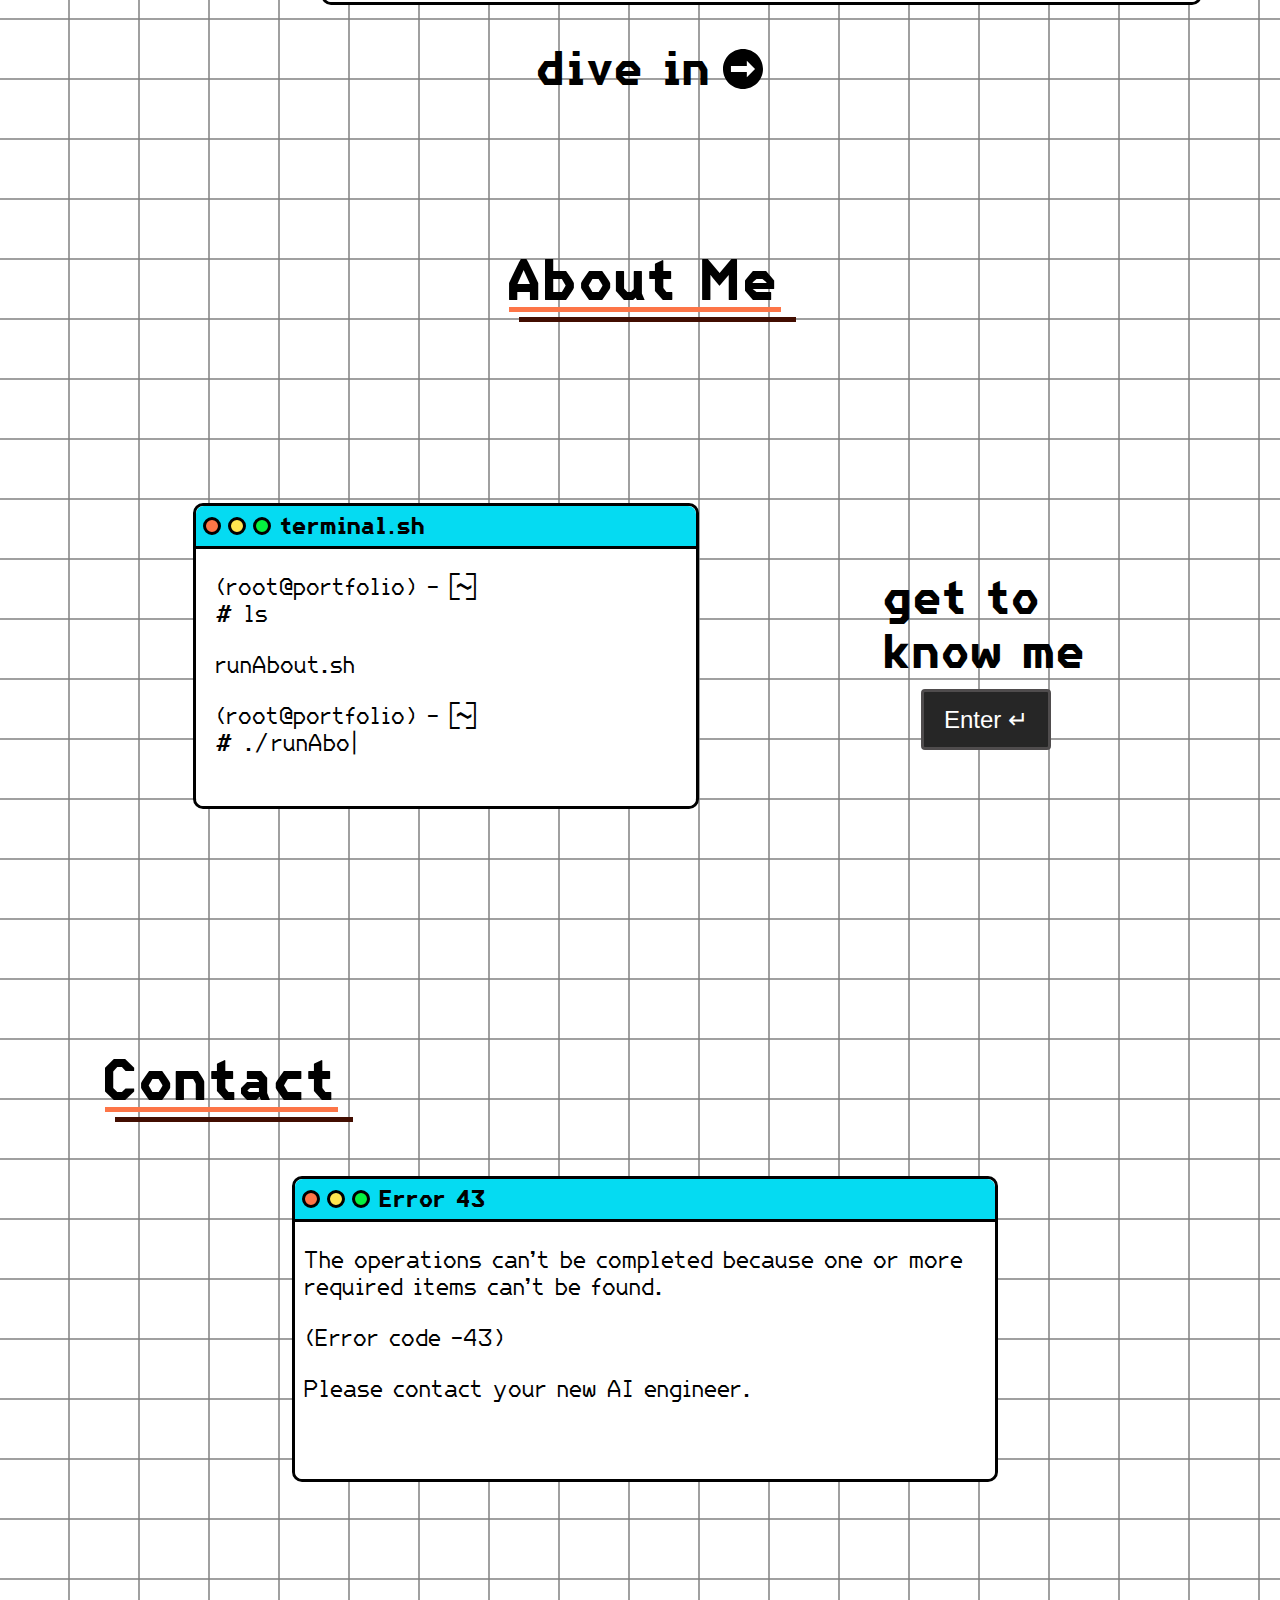
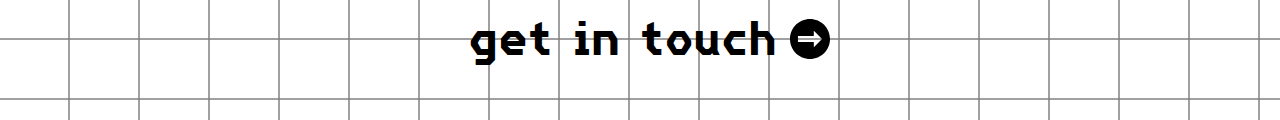
==== commit 694cc59f: "Added the fix page index to the home page for all devices except small mobiles. Added two JS functio" ====
--- a/index.html
+++ b/index.html
@@ -7,7 +7,7 @@
     <link rel="stylesheet" href="css/style.css">
     <script src="js/script.js"></script> 
 </head>
-<body onload="passiveAnimations()">
+<body id="home-page" onload="passiveAnimations()">
     <!-- Navbar -->
     <nav>
         <div class="nav-fixed">
@@ -63,6 +63,13 @@
             </div>
         </div>
     </nav>
+    <!-- Page Index -->
+    <div id="page-index">
+        <div class="ball active" onclick="scrollToSection(0)"></div>
+        <div class="ball" onclick="scrollToSection(1)"></div>
+        <div class="ball" onclick="scrollToSection(2)"></div>
+        <div class="ball" onclick="scrollToSection(3)"></div>
+    </div>
     <!-- Header -->
     <header>
         <div id="logo-slogan">
@@ -72,7 +79,7 @@
             <img class="preload" src="images/eg-stacked-night.png" alt="edward guilfoyle text"/>
             <h2>machine learning engineer</h2>
         </div>
-        <div id="arrow-down">
+        <div id="arrow-down" onclick="scrollToSection(1)">
             <svg version="1.0" alt="down arrow" xmlns="http://www.w3.org/2000/svg" width="75.000000pt" height="95.000000pt" viewBox="0 0 75.000000 95.000000"preserveAspectRatio="xMidYMid meet"> <g transform="translate(0.000000,95.000000) scale(0.100000,-0.100000)"
             fill="currentColor" stroke="none"> <path d="M0 816 l0 -126 181 -147 c100 -82 187 -148 194 -147 6 1 91 66 188 145 l176 144 1 128 0 128 -137 -114 c-76 -62 -159 -130 -185 -151 l-47 -37 -138 113 c-76 62 -159 131 -185 152 l-48 38 0 -126z"/> <path d="M0 437 l0 -123 186 -152 c165 -135 189 -151 203 -139 9 8 89 74 179 147 90 73 166 138 168 144 3 7 3 64 2 128 l-3 116 -81 -66 c-45 -37 -127 -104 -181 -149 l-100 -81 -183 149 c-100 82 -184 149 -186 149 -2 0 -4 -55 -4 -123z"/> </g>
             </svg>
@@ -202,7 +209,6 @@
                         <h2>get in touch
                         </h2>
                         <svg alt="arrow circled" fill="currentColor" version="1.1" id="Capa_1" xmlns="http://www.w3.org/2000/svg" xmlns:xlink="http://www.w3.org/1999/xlink" viewBox="0 0 93.934 93.934" xml:space="preserve"><g id="SVGRepo_bgCarrier" stroke-width="0"></g><g id="SVGRepo_tracerCarrier" stroke-linecap="round" stroke-linejoin="round"></g><g id="SVGRepo_iconCarrier"> <g> <path d="M46.967,0C21.029,0,0,21.028,0,46.967c0,25.939,21.029,46.967,46.967,46.967c25.939,0,46.967-21.027,46.967-46.967 C93.934,21.027,72.906,0,46.967,0z M55.953,66.295V54.3H18.652V39.634h37.303V27.639l19.326,19.328L55.953,66.295z"></path> </g> </g></svg>
-
                         </div>
                     </a>
                 </div>
--- a/css/style.css
+++ b/css/style.css
@@ -132,7 +132,7 @@
     position: fixed;
     padding: 5px 0px 5px 0px;
     height: 60px;
-    top: 0;
+    top: -4px;
     width: 100vw;
     background-color: var(--primary-white);
     z-index: 999;
@@ -277,7 +277,7 @@
     background-color: var(--secondary-orange);
     border-radius: 40px;
     position: relative;
-    border: .1rem solid var(--primary-black);
+    border: .13rem solid var(--primary-black);
     margin-right: 10px;
 }
 
@@ -299,7 +299,7 @@
     min-height: 12px;
     border-radius: 50%;
     background-color: var(--slider-ball);
-    border: .1rem solid var(--primary-black);
+    border: .13rem solid var(--primary-black);
 }
 
 
@@ -331,6 +331,49 @@
     display: none;
 }
 
+/* Home Page Index Styles */
+#page-index {
+    display: none;
+    z-index: 998;
+    top: 40%;
+    left: 1%;
+    flex-direction: column;
+    position: fixed;
+    align-items: center;
+}
+
+#page-index .ball {
+    width: 8px;
+    height: 8px;
+    min-width: 0px;
+    min-height: 0px;
+    background-color: var(--primary-white);
+    margin-bottom: 6px;
+    transition: all 0.3s ease-in-out;
+}
+
+#page-index .ball.active {
+    background-color: var(--primary-orange);
+    height: 17px;
+    width: 17px;
+}
+
+#page-index .ball:hover {
+    cursor: pointer;
+    background-color: var(--primary-orange);
+    height: 11px;
+    width: 11px;
+}
+
+#page-index .ball.active:hover {
+    height: 17px;
+    width: 17px;
+}
+
+#home-page .section-container {
+    margin-left: 10px;
+}
+
 /* Home Header styles */
 header {
     display: flex;
@@ -358,11 +401,12 @@
 }
 
 :root.night header #logo-slogan :nth-child(2) {
-    width: 100%;
+    width: 95%;
     content: url('/images/eg-stacked-night.png');
 }
 
 header #logo-slogan img {
+    margin-left: 10px;
     width: auto;
 }
 
@@ -383,15 +427,16 @@
 }
 
 #arrow-down svg {
+    width: 60px; 
+    height: 60px;
+    color: var(--primary-black);
+    transition: all .5s ease-in-out;
+}
+
+#arrow-down:hover svg {
     width: 75px; 
     height: 75px;
-    color: var(--primary-black);
-    transition: all 2s ease-in-out;
-}
-
-#arrow-down.grow svg {
-    width: 60px; 
-    height: 60px;
+    cursor: pointer;
 } 
 
 /* Home Projects */
@@ -666,18 +711,6 @@
     flex-direction: row;
 }
 
-/* #home-contact .text-button {
-    display: flex;
-    flex-direction: column;
-    align-items: center;
-    height: calc(100% + 30px);
-}
-
-#home-contact .text-button h2 {
-    display: inline;
-}
-*/
-
 #home-contact .text-button svg {
     width: 40px;
     height: 40px;
@@ -688,7 +721,7 @@
     display: flex;
     justify-content: center;
     align-items: center;
-    margin-top: 120px;
+    margin-top: 81px;
 }
 
 #projects .section-container {
@@ -783,12 +816,19 @@
     opacity: 0;
 }
 
+#projects .section-body a:hover {
+    color: var(--primary-orange);
+}
+
+#project-cards {
+    margin-bottom: 20px;
+}
 
 .project-card {
     border: 2px solid var(--primary-black);
     border-radius: 10px;
     width: 120px;
-    height: 140px;
+    height: 180px;
     margin: 0px;
     margin-top: 15px;
     padding-top: 16px;
@@ -798,6 +838,15 @@
     justify-content: space-around;
     align-items: center;
     text-align: center;
+}
+
+.project-card p {
+    font-size: 1.2rem;
+}
+
+.project-card svg {
+    width: 50px;
+    height: 50px;
 }
 
 #projects .mac-window {
@@ -1127,9 +1176,13 @@
 }
 
 
-
 /* Phone Breakpoints */
 @media (min-width: 350px) {
+
+    #page-index {
+        display: flex;
+    }
+
     .section-body {
         width: 90%;
     }
@@ -1140,8 +1193,7 @@
 
 
 }
-
-
+    
 /* IPAD Breakpoints */
 @media (min-width: 500px) {
     #home-contact .text-button {
@@ -1155,7 +1207,13 @@
     #home-projects {
         max-height: 100%;
     }
+
+    header img {
+        margin-left: 20px;
+    }
     
+
+
     header #logo-slogan :nth-child(2) {
         display: none;
     }
@@ -1166,6 +1224,7 @@
 
     #project-selection > h3 {
         display: block;
+        font-size: 1.8rem;
     }
 
     #terminal-window {
@@ -1192,10 +1251,6 @@
         max-width: 500px;
     }
 
-/* 
-    #about .windows-stacked :nth-child(2) {
-        left: 15%
-    } */
 
     .windows-stacked :nth-child(1) {
         left: 10%
@@ -1234,45 +1289,6 @@
         height: 60%
     }
 
-
-    #projects .section-container {
-        margin-bottom: 0px;
-    }
-
-    #projects .section-body {
-        display: inline-block;
-        position: relative;
-        max-width: 1000px;
-    }
-
-    #projects .section-body {
-        display: inline-block;
-        position: relative;
-        max-width: 1000px;
-    }
-
-    #project-selection-desktop {
-        display: inline-block;
-        position: absolute;
-        top: 110px;
-        vertical-align: top;
-        width: 280px;
-        height: 200px;
-    }
-    
-    #project-selection-desktop svg {
-        width: 200px;
-        height: 200px;
-    }
-
-    #project-selection {
-        display: none;
-    }
-
-    #projects-wrapper {
-        margin-left: 300px;
-    }
-
     #about-window {
         max-width: 80%;
         margin-left: 100px;
@@ -1322,7 +1338,7 @@
     }
 
     .section-header h2 {
-        font-size: 3rem;
+        font-size: 3.6rem;
     }
 
     .section-body h2 {
@@ -1337,21 +1353,19 @@
         height: 70px;
     }
 
-
-
     .slider {
-        width: 110px;
+        width: 90px;
         margin-right: 25px;
     }
 
     .slider .ball {
-        width: 65px;
-        height: 65px;
-        left: -22px;
+        width: 55px;
+        height: 55px;
+        left: -15px;
     }
 
     .slider p {
-        padding-left: 55px;
+        padding-left: 48px;
     }
 
 
@@ -1381,6 +1395,49 @@
     }
 
     #project-selection-desktop {
+        display: inline-block;
+        position: absolute;
+        top: 110px;
+        vertical-align: top;
+        width: 320px;
+        height: 250px;
+    }
+
+    #project-selection-desktop {
+        white-space: nowrap;
+    }
+    
+    #project-selection-desktop svg {
+
+        width: 200px;
+        height: 50px;
+    }
+
+    #project-selection {
+        display: none;
+    }
+
+    #projects-wrapper {
+        margin-left: 350px;
+    }
+
+    #projects .section-container {
+        margin-bottom: 0px;
+    }
+
+    #projects .section-body {
+        display: inline-block;
+        position: relative;
+        max-width: 1000px;
+    }
+
+    #projects .section-body {
+        display: inline-block;
+        position: relative;
+        max-width: 1000px;
+    }
+
+    #project-selection-desktop {
         top: 75px;
     }
 }
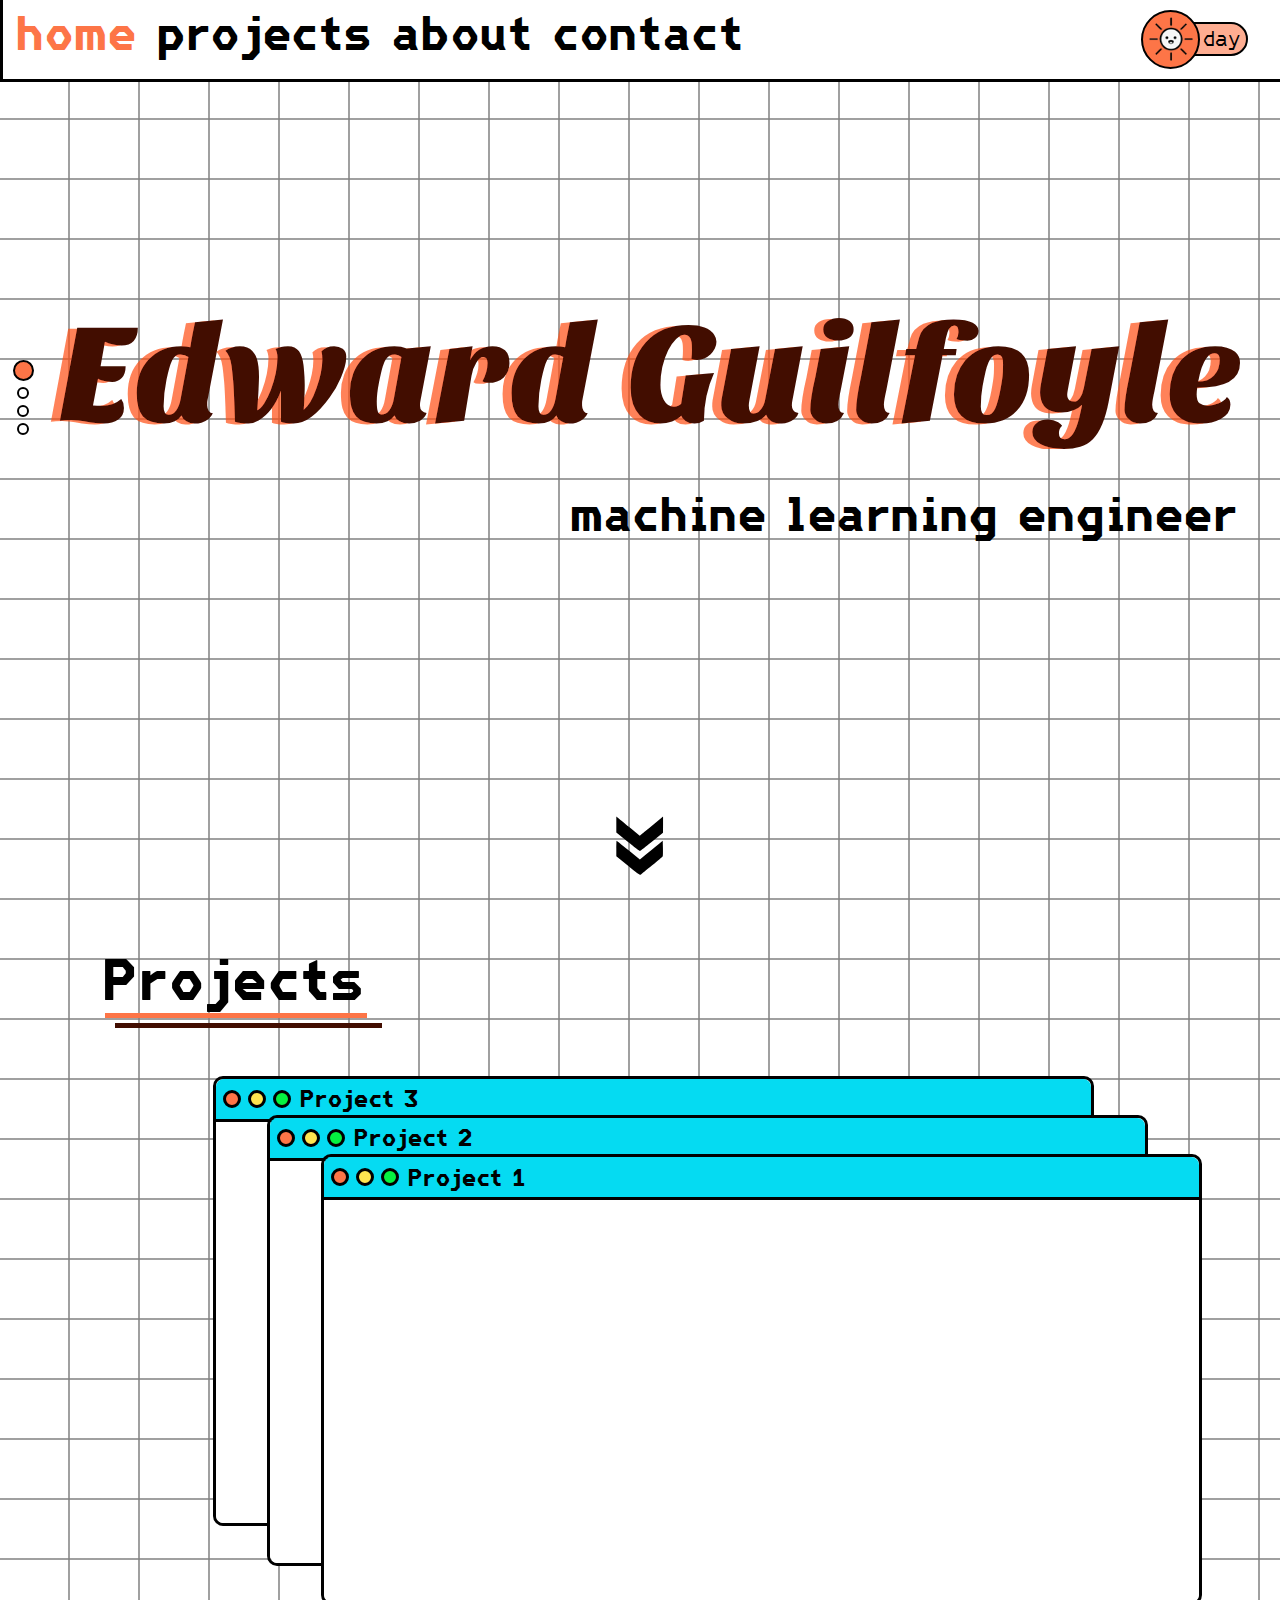
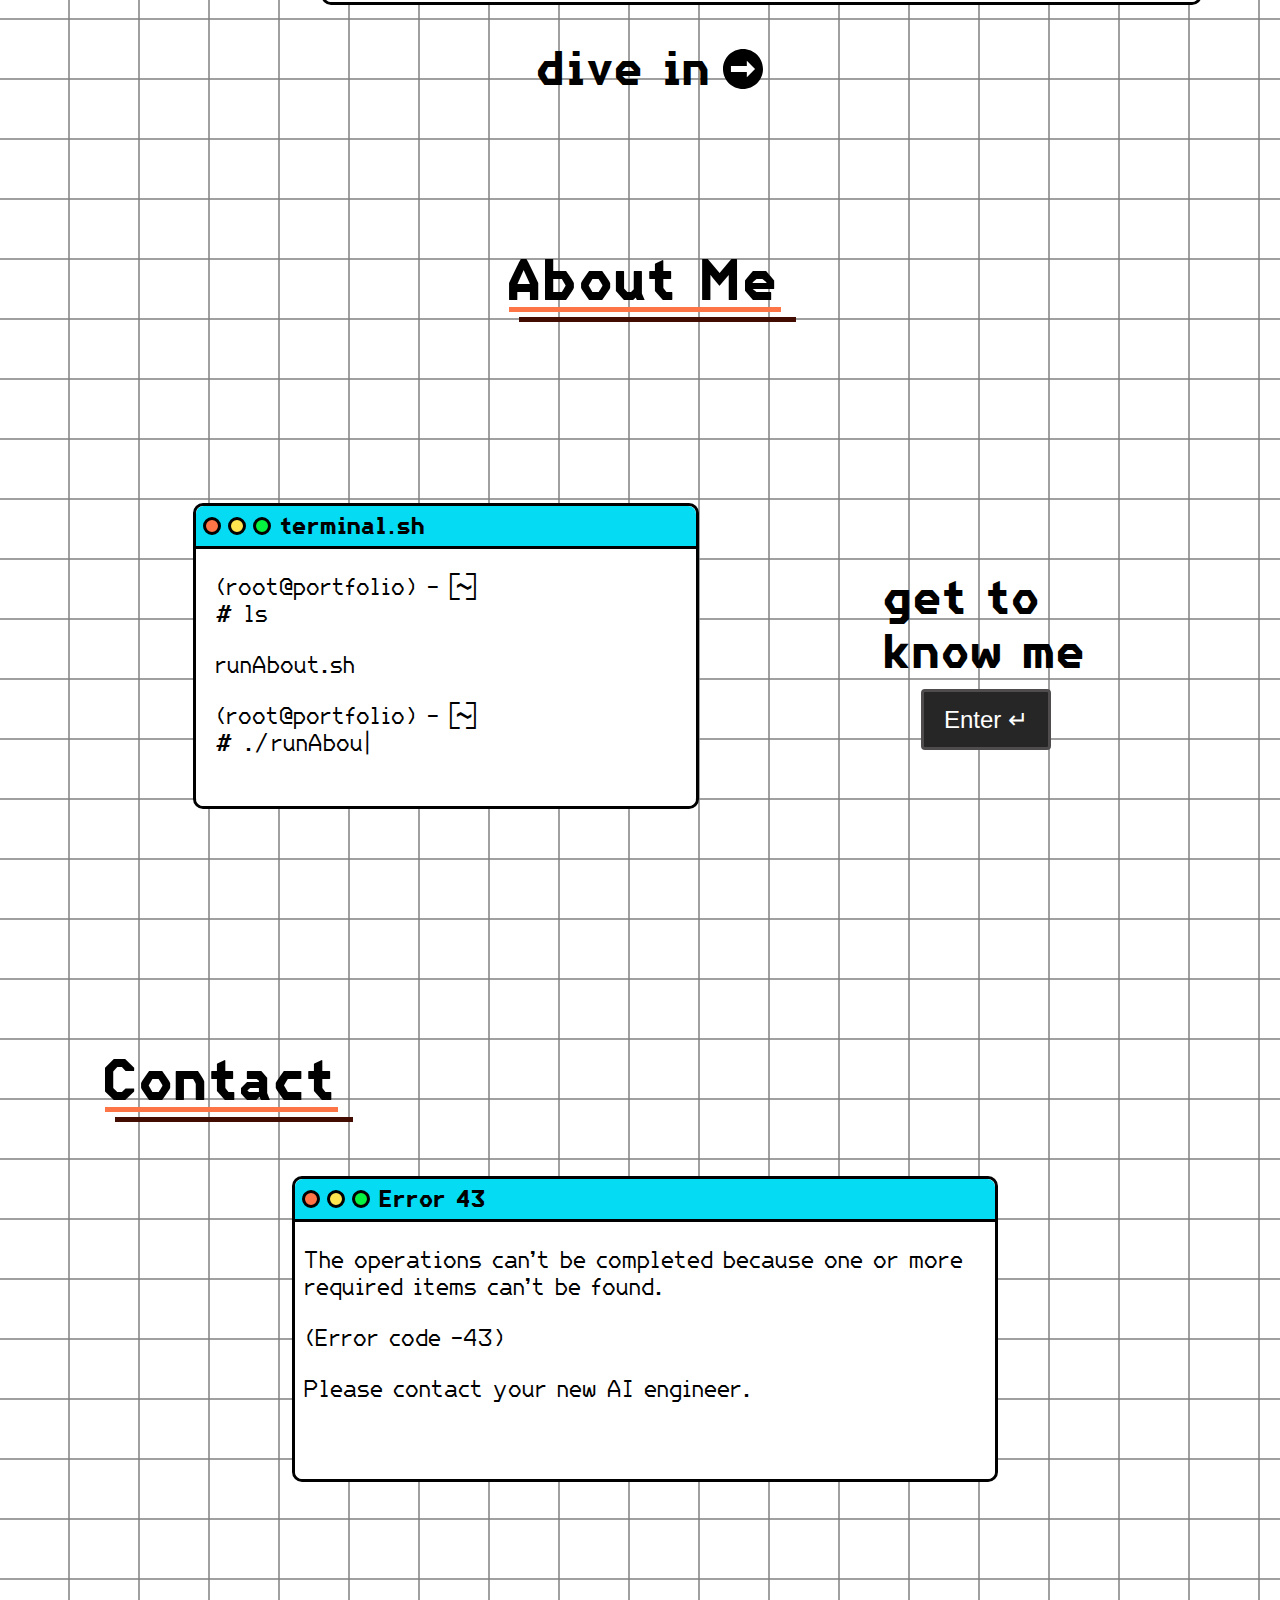
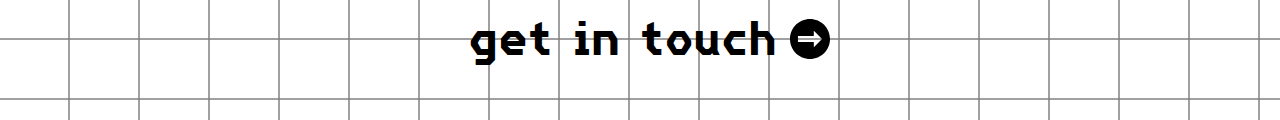
==== commit 0fa87c9c: "Added favicons for an array of devices, and OG information for social media." ====
--- a/index.html
+++ b/index.html
@@ -6,6 +6,36 @@
     <title>Edward Portfolio | Home</title>
     <link rel="stylesheet" href="css/style.css">
     <script src="js/script.js"></script> 
+    <!-- Favicons - Code And Images Were Generated From https://favicomatic.com/ -->
+    <link rel="apple-touch-icon-precomposed" sizes="57x57" href="images/favicons/apple-touch-icon-57x57.png" />
+    <link rel="apple-touch-icon-precomposed" sizes="114x114" href="images/favicons/apple-touch-icon-114x114.png" />
+    <link rel="apple-touch-icon-precomposed" sizes="72x72" href="images/favicons/apple-touch-icon-72x72.png" />
+    <link rel="apple-touch-icon-precomposed" sizes="144x144" href="images/favicons/apple-touch-icon-144x144.png" />
+    <link rel="apple-touch-icon-precomposed" sizes="60x60" href="images/favicons/apple-touch-icon-60x60.png" />
+    <link rel="apple-touch-icon-precomposed" sizes="120x120" href="images/favicons/apple-touch-icon-120x120.png" />
+    <link rel="apple-touch-icon-precomposed" sizes="76x76" href="images/favicons/apple-touch-icon-76x76.png" />
+    <link rel="apple-touch-icon-precomposed" sizes="152x152" href="images/favicons/apple-touch-icon-152x152.png" />
+    <link rel="icon" type="image/png" href="images/favicons/favicon-196x196.png" sizes="196x196" />
+    <link rel="icon" type="image/png" href="images/favicons/favicon-96x96.png" sizes="96x96" />
+    <link rel="icon" type="image/png" href="images/favicons/favicon-32x32.png" sizes="32x32" />
+    <link rel="icon" type="image/png" href="images/favicons/favicon-16x16.png" sizes="16x16" />
+    <link rel="icon" type="image/png" href="images/favicons/favicon-128.png" sizes="128x128" />
+    <meta name="application-name" content="&nbsp;"/>
+    <meta name="msapplication-TileColor" content="#FFFFFF" />
+    <meta name="msapplication-TileImage" content="images/favicons/mstile-144x144.png" />
+    <meta name="msapplication-square70x70logo" content="images/favicons/mstile-70x70.png" />
+    <meta name="msapplication-square150x150logo" content="images/favicons/mstile-150x150.png" />
+    <meta name="msapplication-wide310x150logo" content="images/favicons/mstile-310x150.png" />
+    <meta name="msapplication-square310x310logo" content="images/favicons/mstile-310x310.png" />
+    <!-- OG Info For Social Media -->
+    <meta property="og:image" content="https://www.eguil.com/images/og-image.png">
+    <meta property="og:image:type" content="image/png">
+    <meta property="og:image:width" content="498">
+    <meta property="og:image:height" content="498">
+    <meta property="og:type" content="website" />
+    <meta property="og:url" content="https://www.eguil.com/"/>
+    <meta property="og:title" content="Edward Guilfoyle's Portfolio" />
+    <meta property="og:description" content="The personal portfolio of Edward Guilfoyle, i.e. someone that you need to work with." />
 </head>
 <body id="home-page" onload="passiveAnimations()">
     <!-- Navbar -->
